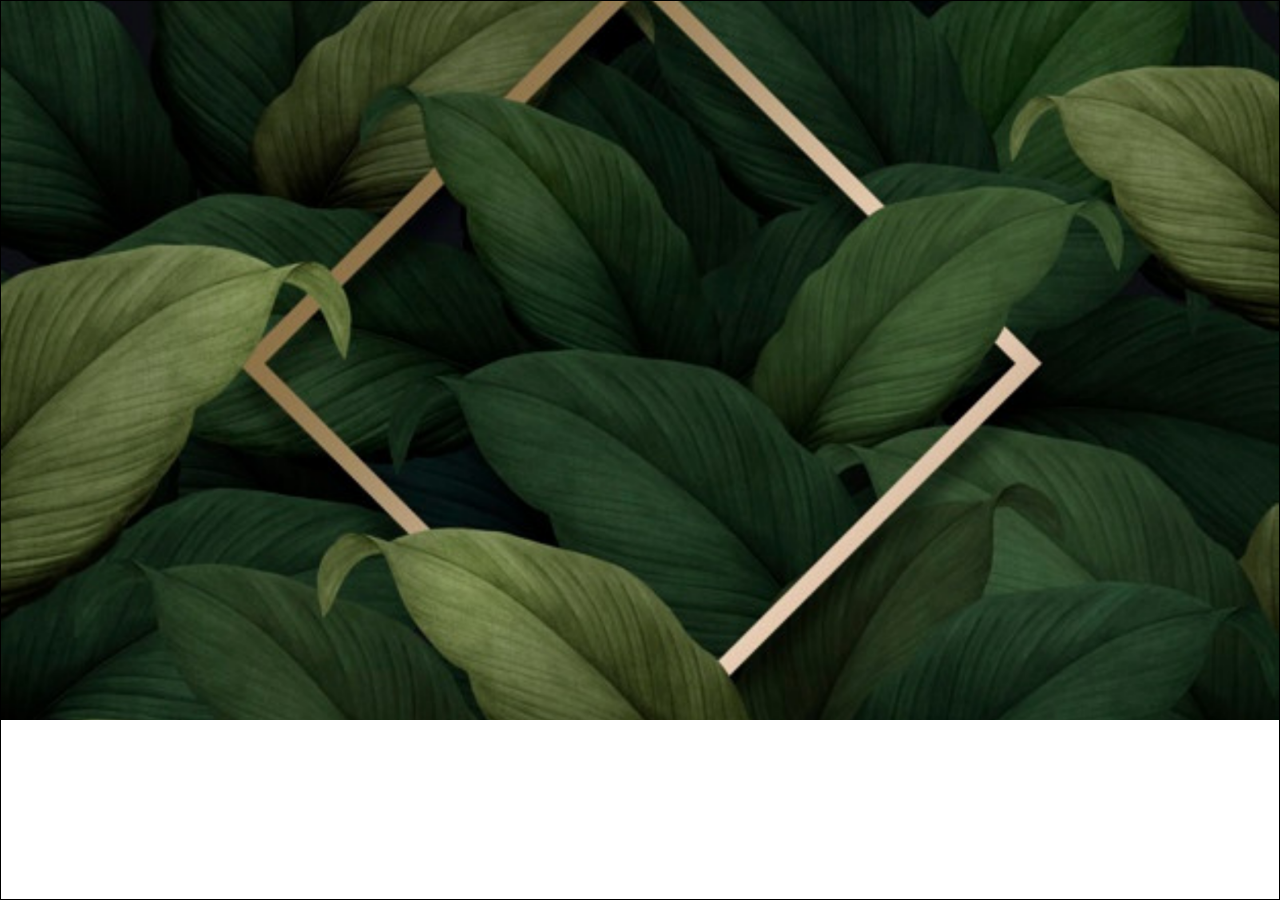
==== index.html @ 118e95d4 "commit" ====
<html lang="en">
<head>
    <meta charset="UTF-8">
    <meta http-equiv="X-UA-Compatible" content="IE=edge">
    <meta name="viewport" content="width=device-width, initial-scale=1.0">
    <title>Document</title>
    <style>
        *, *::before, *::after{
            box-sizing: border-box;
        }
        body{
            padding: 0;
            margin: 0;
        }
        img{
            max-width: 100%;
        }
        .main_section_img{
            width: 100%;
        }
        .main_section{
            width: 100%;
            border: 1px solid black;
            height: 100vh;
        }
    </style>
</head>
<body>
    <div class="main_section">
        <img src="img/tropical-foliage-background_53876-91352.jpg" alt="" class="main_section_img">

    </div>
</body>
</html>
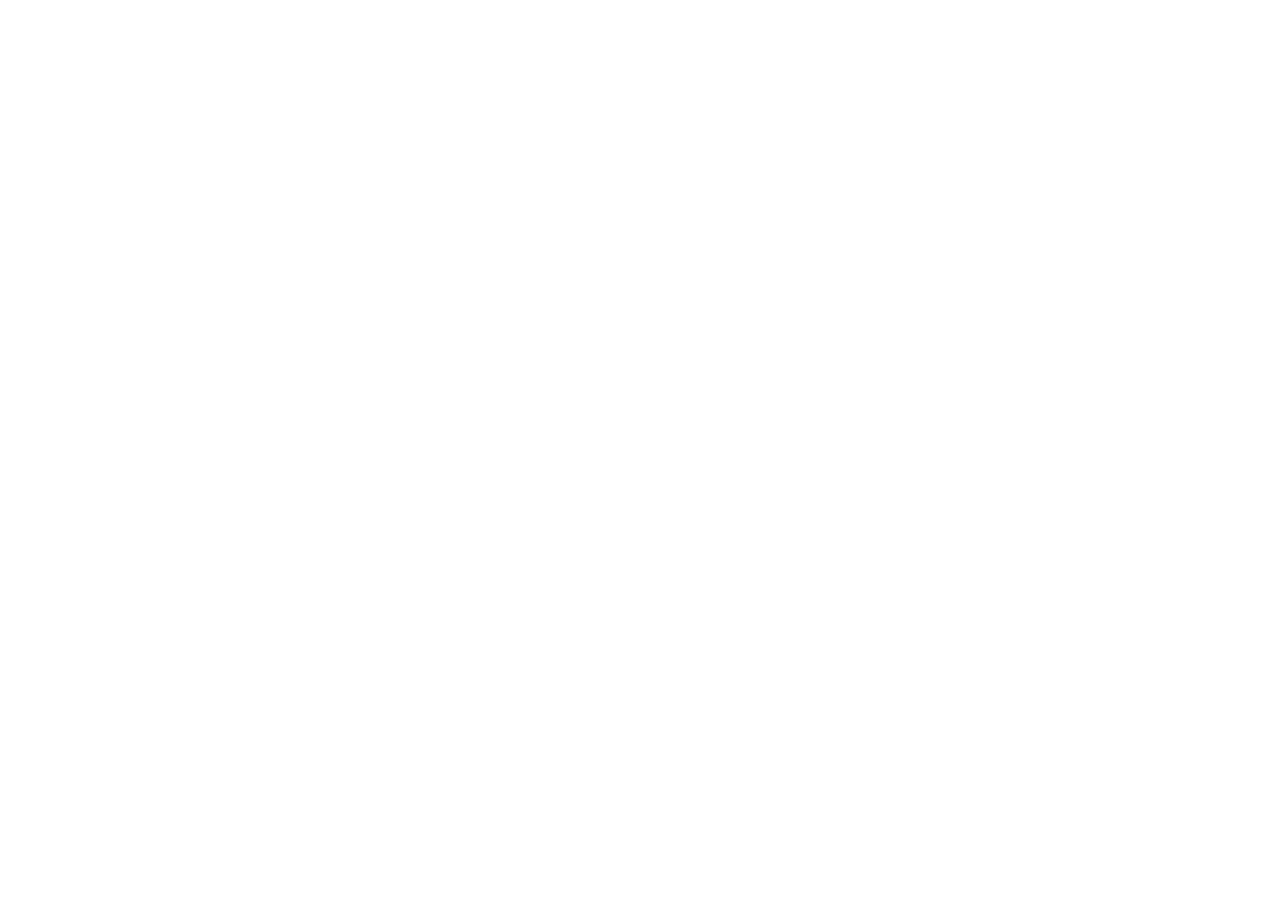
==== commit 280469cf: "completed the carbon footprint calculator" ====
--- a/index.html
+++ b/index.html
@@ -15,20 +15,29 @@
         img{
             max-width: 100%;
         }
-        .main_section_img{
-            width: 100%;
+        .main-section-img{
+            max-width: 100%;
+            position: relative;
         }
         .main_section{
+            
             width: 100%;
-            border: 1px solid black;
-            height: 100vh;
+            background-color: black;
+            /* border: 1px solid red; */
+            /* overflow:hidden; */
+        }
+        .main-title{
+            position: absolute;
+            margin-top: -20em;
+            color: rgb(24, 14, 14);
+            font-size: 8rem;
         }
     </style>
 </head>
 <body>
     <div class="main_section">
-        <img src="img/tropical-foliage-background_53876-91352.jpg" alt="" class="main_section_img">
-
+        <img src="img/91352.jpg" alt="" class="main-section-img">
+        <h1 class="main-title">Compete Carbon</h1>
     </div>
 </body>
 </html>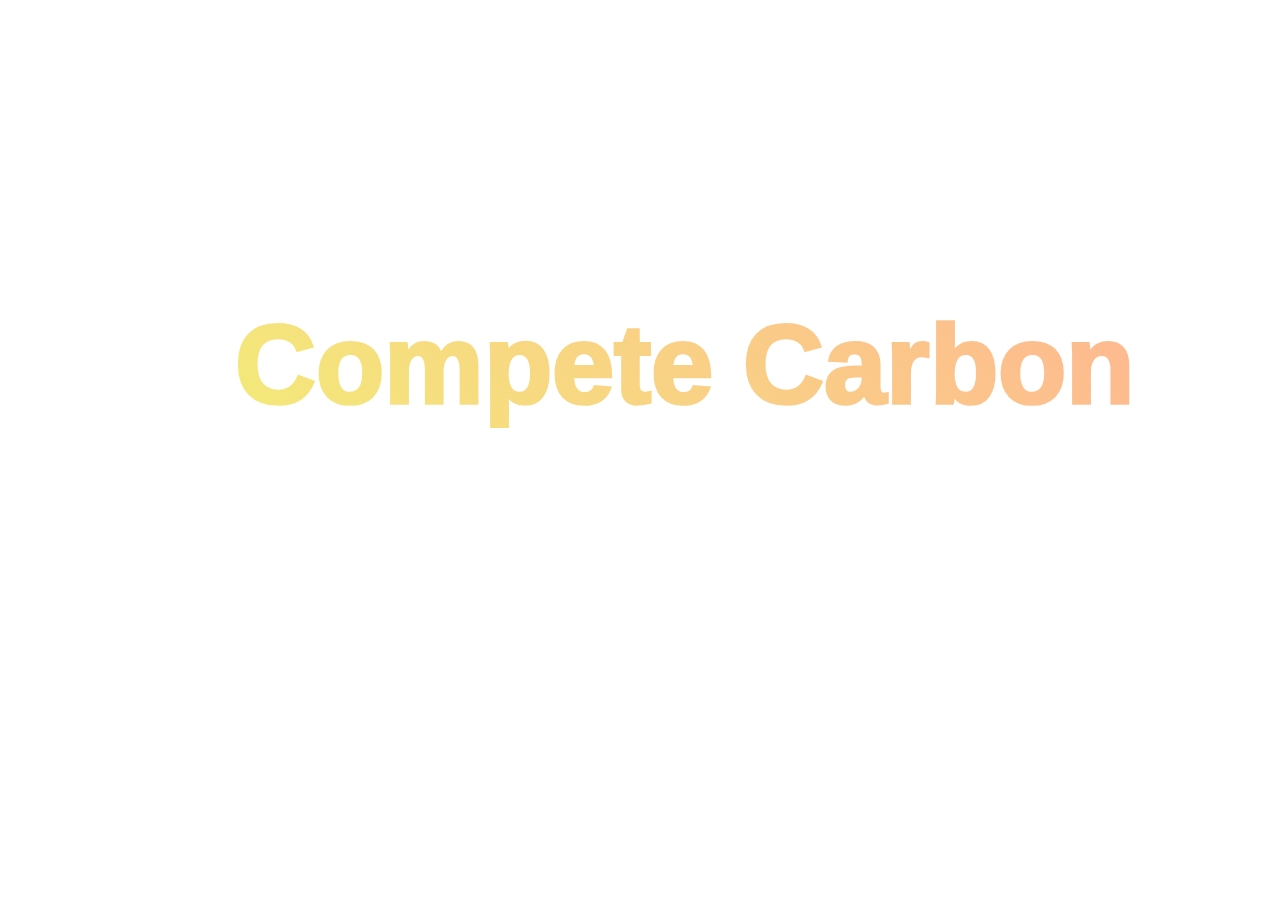
==== commit 19907264: "designed the preloader and modified the home page" ====
--- a/index.html
+++ b/index.html
@@ -3,6 +3,8 @@
     <meta charset="UTF-8">
     <meta http-equiv="X-UA-Compatible" content="IE=edge">
     <meta name="viewport" content="width=device-width, initial-scale=1.0">
+    <link rel="preconnect" href="https://fonts.gstatic.com">
+    <link href="https://fonts.googleapis.com/css2?family=Ramabhadra&display=swap" rel="stylesheet">
     <title>Document</title>
     <style>
         *, *::before, *::after{
@@ -18,6 +20,7 @@
         .main-section-img{
             max-width: 100%;
             position: relative;
+            margin-top: -5em;
         }
         .main_section{
             
@@ -28,16 +31,56 @@
         }
         .main-title{
             position: absolute;
-            margin-top: -20em;
-            color: rgb(24, 14, 14);
-            font-size: 8rem;
+            top: 1.6em;
+            left: 2.1em;
+            color: white;
+            font-size: 7rem;
+            font-family: 'Ramabhadra', sans-serif;
+            background-image: linear-gradient(45deg, #f3ec78, #ffb592);
+            -webkit-background-clip: text;
+            -webkit-text-fill-color: transparent; 
+            -moz-background-clip: text;
+            -moz-text-fill-color: transparent;
+            
+        }
+        .preparation_title{
+            transform: scale(2);
+        }
+        .compete{
+            transform: translateX(-200px);
+        }
+        .load_title
+        {
+            animation: title_load 1s ease-in;
+        }
+        @keyframes title_load{
+            0%{
+                transform: scale(2);
+            }
+            100%{
+                transform: scale(1);
+            }
         }
     </style>
 </head>
 <body>
     <div class="main_section">
         <img src="img/91352.jpg" alt="" class="main-section-img">
-        <h1 class="main-title">Compete Carbon</h1>
+        
+        <h1 class="main-title"><span class="compete">Compete</span> <span class="carbon">Carbon</span></h1>
+
+
+        <div class="mountains">
+            
+        </div>
     </div>
+    <script>
+        const main_title = document.querySelector(".main-title");
+        console.log(main_title);
+        main_title.addEventListener("load", () => {
+            main_title.classList.add("load_title")
+            main_title.classList.remove("preparation_title")
+        })
+    </script>
 </body>
 </html>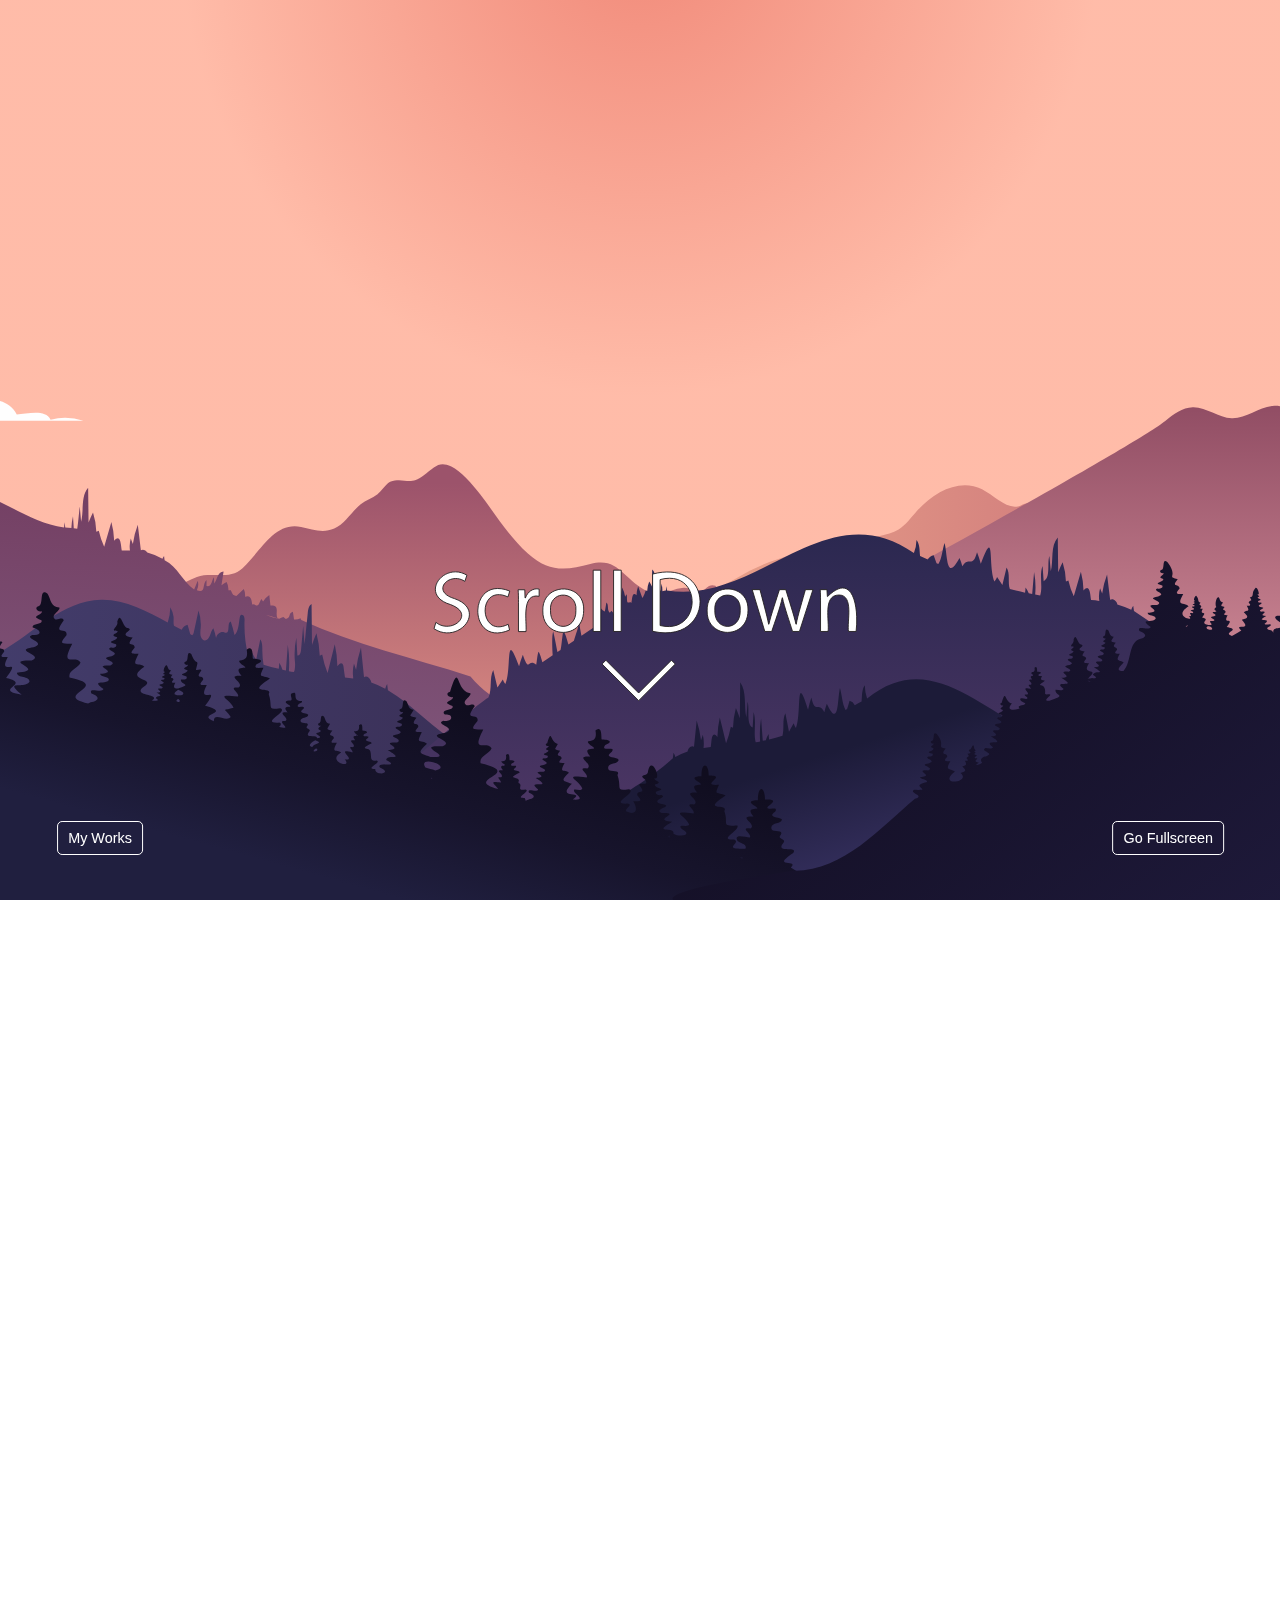
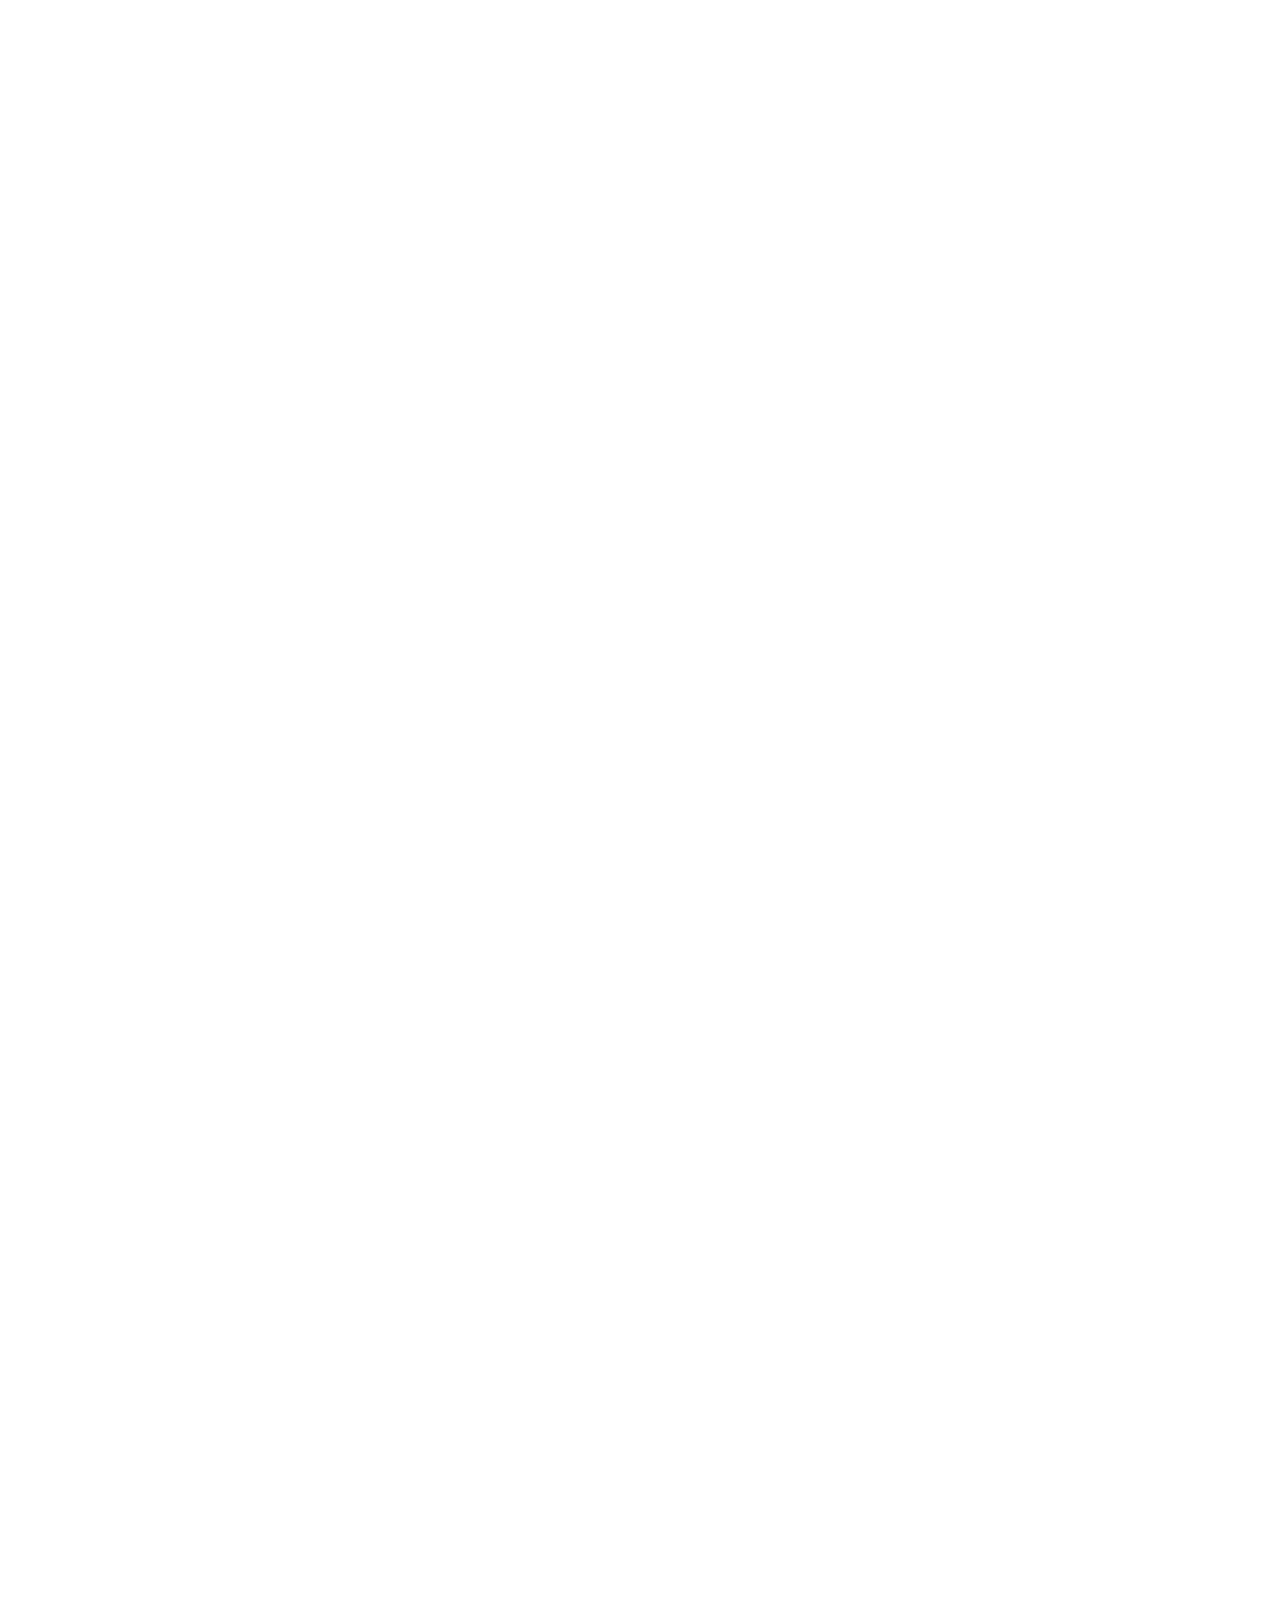
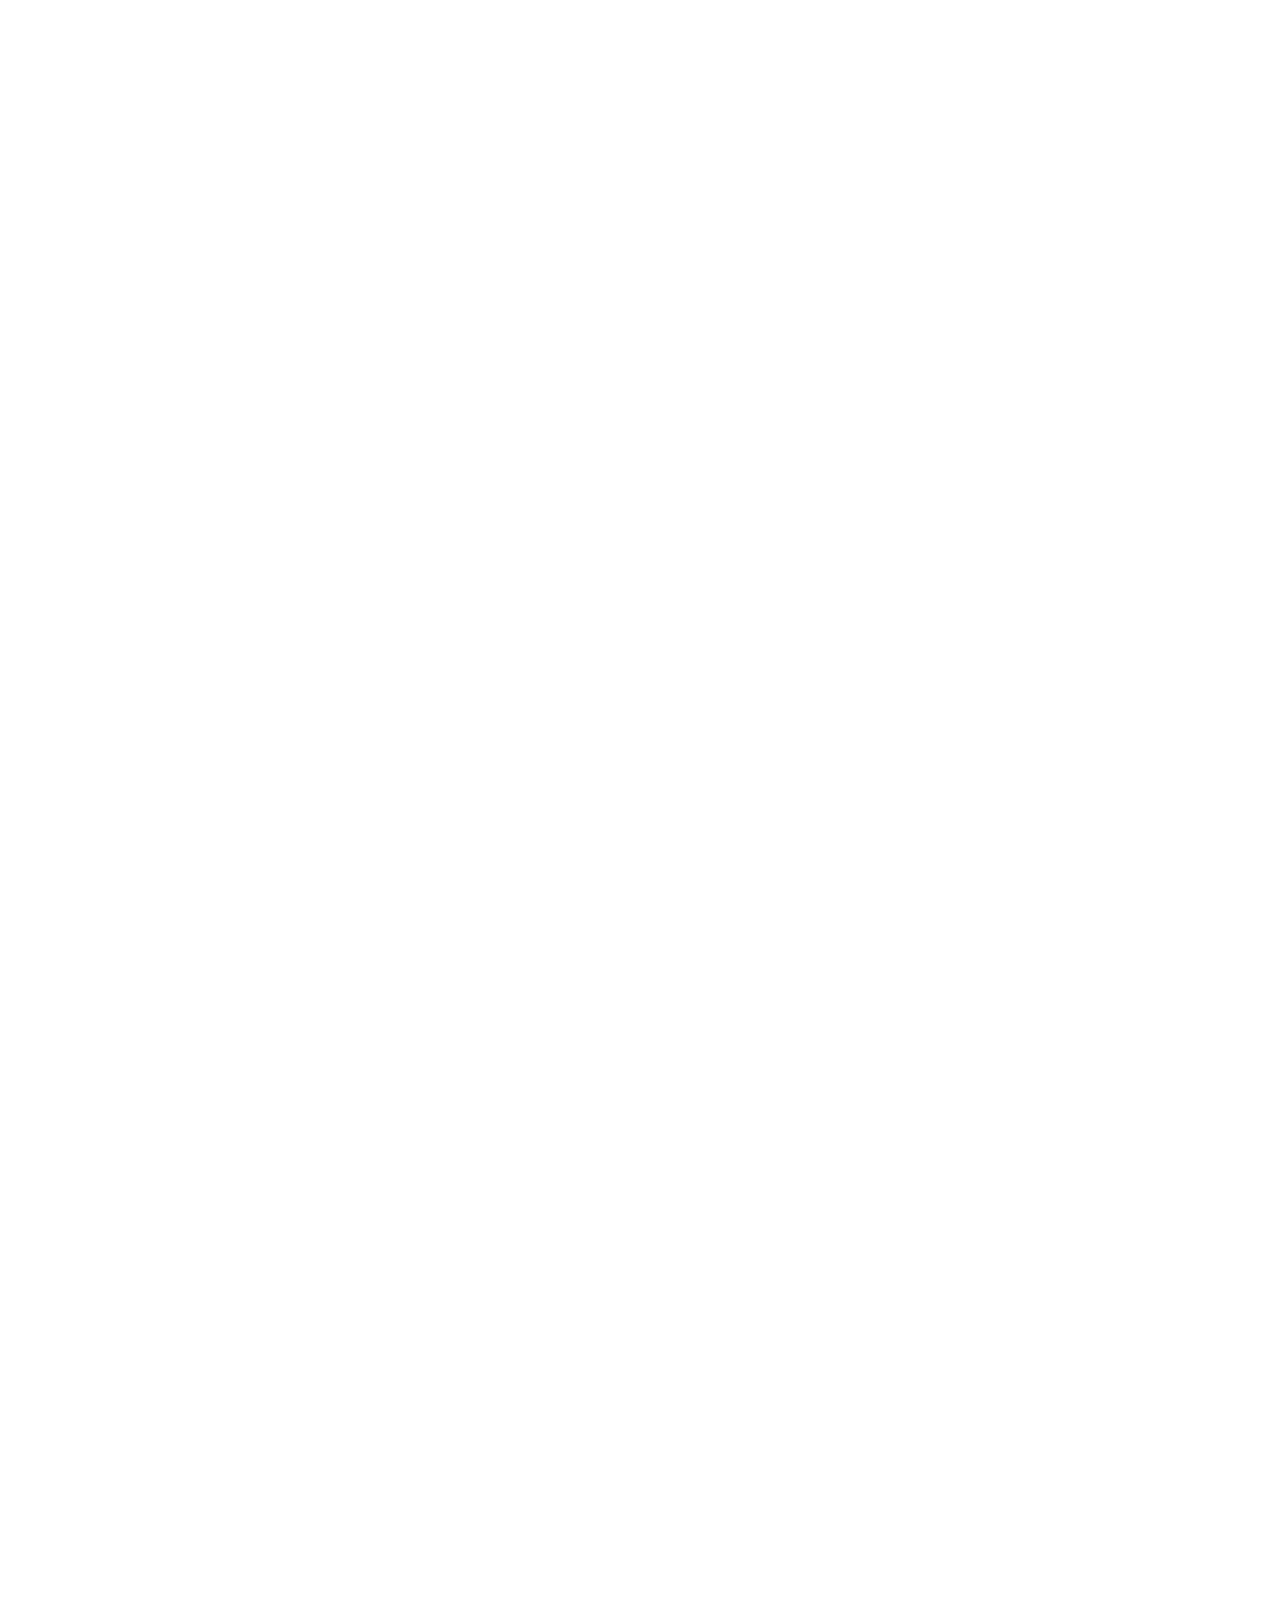
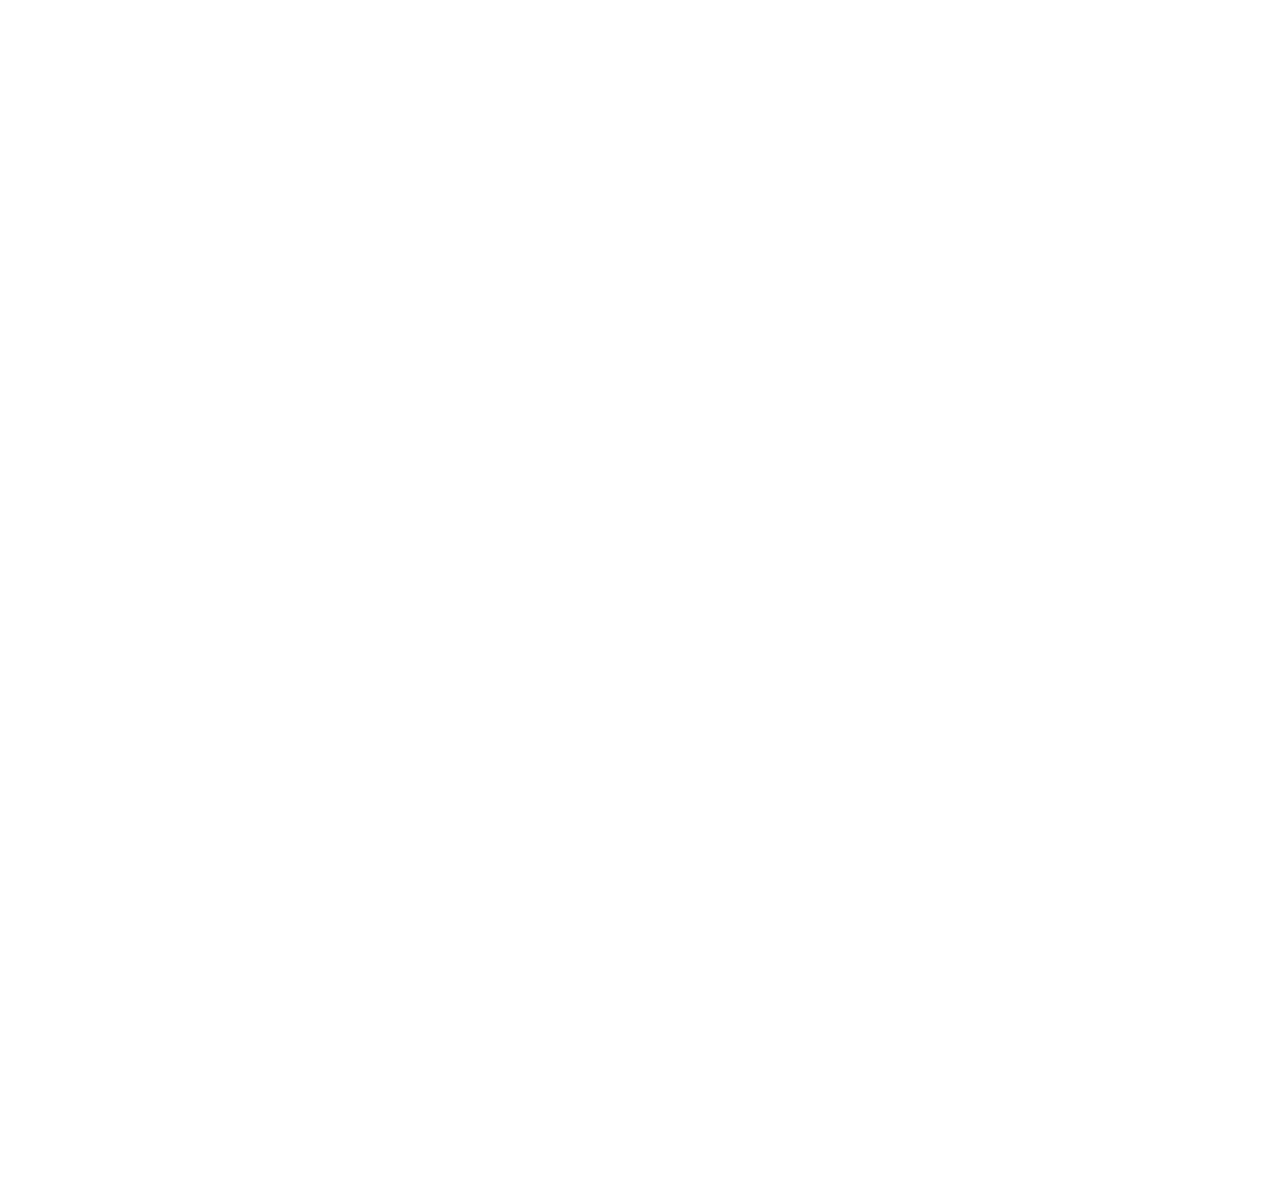
==== commit 5e2e2148: "leaderboard" ====
--- a/index.html
+++ b/index.html
@@ -7,80 +7,619 @@
     <link href="https://fonts.googleapis.com/css2?family=Ramabhadra&display=swap" rel="stylesheet">
     <title>Document</title>
     <style>
-        *, *::before, *::after{
-            box-sizing: border-box;
+        body,
+        html{
+            margin: 0;
+            padding: 0;
+            height: 100%;
         }
-        body{
-            padding: 0;
-            margin: 0;
+
+        svg {
+            display: block;
+            width: 100%;
+            height: 100vh;
+            position: fixed;
+            top: 0;
+            left: 0;
         }
-        img{
-            max-width: 100%;
+        
+        .scrollElement {
+            position: absolute;
+            height: 6000px;
+            width: 100px;
+            top: 0;
+            z-index: 0;
         }
-        .main-section-img{
-            max-width: 100%;
-            position: relative;
-            margin-top: -5em;
+
+        .btn {
+            position: fixed;
+            bottom: 5%;
+            right: 0px;
+            transform: translateX(-50%);
+            border: 1px solid #fff;
+            border-radius: 5px;
+            font-size: 0.9rem;
+            padding: 0.5rem 0.7em;
+            background-color: transparent;
+            color: #ffffff;
+            font-family: Verdana, Geneva, Tahoma, sans-serif;
+            -webkit-font-smoothing: antialiased;
+            cursor: pointer;
+            transition: all .3s;
+            z-index: 11;
         }
-        .main_section{
-            
-            width: 100%;
-            background-color: black;
-            /* border: 1px solid red; */
-            /* overflow:hidden; */
+
+        .btn_works {
+            left: 100px;
+            right: unset;
+            text-decoration: none;
         }
-        .main-title{
-            position: absolute;
-            top: 1.6em;
-            left: 2.1em;
-            color: white;
-            font-size: 7rem;
-            font-family: 'Ramabhadra', sans-serif;
-            background-image: linear-gradient(45deg, #f3ec78, #ffb592);
-            -webkit-background-clip: text;
-            -webkit-text-fill-color: transparent; 
-            -moz-background-clip: text;
-            -moz-text-fill-color: transparent;
-            
-        }
-        .preparation_title{
-            transform: scale(2);
-        }
-        .compete{
-            transform: translateX(-200px);
-        }
-        .load_title
-        {
-            animation: title_load 1s ease-in;
-        }
-        @keyframes title_load{
-            0%{
-                transform: scale(2);
-            }
-            100%{
-                transform: scale(1);
-            }
+
+        .btn:hover {
+            background: #ffffff;
+            color: #1B1734;
         }
     </style>
 </head>
 <body>
-    <div class="main_section">
-        <img src="img/91352.jpg" alt="" class="main-section-img">
+    <svg xmlns="http://www.w3.org/2000/svg" xmlns:xlink="http://www.w3.org/1999/xlink" viewBox="0 0 750 500" preserveAspectRatio="xMidYMax slice">
+        <defs>
+            <!-- Scene 1 Gradient -->
+            <linearGradient id="grad1" x1="-154.32" y1="263.27" x2="-154.32" y2="374.3"
+                gradientTransform="matrix(-1, 0, 0, 1.36, 231.36, -100.14)" gradientUnits="userSpaceOnUse">
+                <stop offset="0.07" stop-color="#9c536b" />
+                <stop offset="0.98" stop-color="#d98981" />
+            </linearGradient>
+            <radialGradient id="bg_grad" cx="375" cy="-35" r="318.69" gradientUnits="userSpaceOnUse">
+                <stop offset="0.1" stop-color="#F5C54E" id="sun" />
+                <stop offset="0.1" stop-color="#FFDBA6" />
+                <stop offset="0.0" stop-color="#F7BB93" />
+                <stop offset="0.0" stop-color="#F2995E" />
+                <stop offset="0.0" stop-color="#f07560" />
+                <stop offset="0.8" stop-color="#FFAB93" />
+            </radialGradient>
+            <linearGradient id="grad2" x1="242.5" y1="356.25" x2="750" y2="356.25" gradientUnits="userSpaceOnUse">
+                <stop offset="0" stop-color="#fbbd93" />
+                <stop offset="0.98" stop-color="#c46976" />
+            </linearGradient>
+            <linearGradient id="grad3" x1="467.26" y1="500" x2="467.26" y2="225.47" gradientUnits="userSpaceOnUse">
+                <stop offset="0.01" stop-color="#ffb8bd" />
+                <stop offset="1" stop-color="#914d64" />
+            </linearGradient>
+            <linearGradient id="grad4" x1="216.56" y1="227.64" x2="191.14" y2="600.82"
+                gradientUnits="userSpaceOnUse">
+                <stop offset="0" stop-color="#70375a" />
+                <stop offset="0.96" stop-color="#8a6e95" />
+            </linearGradient>
+            <linearGradient id="grad5" x1="1" y1="413.12" x2="340.58" y2="413.12" gradientUnits="userSpaceOnUse">
+                <stop offset="0" stop-color="#433d6c" />
+                <stop offset="1" stop-color="#392e54" />
+            </linearGradient>
+            <linearGradient id="grad6" x1="454.13" y1="295.96" x2="454.13" y2="498.93"
+                gradientUnits="userSpaceOnUse">
+                <stop offset="0" stop-color="#2b2850" />
+                <stop offset="0.99" stop-color="#563a6a" />
+            </linearGradient>
+            <linearGradient id="grad7" x1="434.38" y1="391.96" x2="474.27" y2="516.33"
+                gradientUnits="userSpaceOnUse">
+                <stop offset="0.3" stop-color="#1c1b38" />
+                <stop offset="0.38" stop-color="#201e3e" />
+                <stop offset="0.9" stop-color="#383263" />
+            </linearGradient>
+            <linearGradient id="grad8" x1="259.18" y1="335.54" x2="213.65" y2="500.39"
+                gradientUnits="userSpaceOnUse">
+                <stop offset="0" stop-color="#0e0a1a" />
+                <stop offset="0.3" stop-color="#100d1f" />
+                <stop offset="0.64" stop-color="#17142c" />
+                <stop offset="0.95" stop-color="#201f3f" />
+            </linearGradient>
+            <linearGradient id="grad9" x1="508.16" y1="321.39" x2="726.97" y2="623.69"
+                gradientUnits="userSpaceOnUse">
+                <stop offset="0.01" stop-color="#120e22" />
+                <stop offset="1" stop-color="#221d42" />
+            </linearGradient>
+    
+            <!-- Scene2 Gradient -->
+            <linearGradient id="lg4" x1="641.98" y1="274.9" x2="638.02" y2="334.36" gradientUnits="userSpaceOnUse">
+                <stop offset="0" stop-color="#2c2c50" />
+                <stop offset="1" stop-color="#434375" />
+            </linearGradient>
+            <linearGradient id="lg5" x1="172.37" y1="286.02" x2="171.33" y2="343.08" xlink:href="#lg4" />
+            <linearGradient id="lg6" x1="505.71" y1="261.55" x2="504.61" y2="322.08" xlink:href="#lg4" />
+            <linearGradient id="lg7" x1="301.32" y1="260.99" x2="295.66" y2="345.9" xlink:href="#lg4" />
+            <linearGradient id="lg8" x1="375.59" y1="381.01" x2="373.3" y2="507.08" xlink:href="#lg4" />
+    
+            <!-- Scene3 Gradient -->
+            <radialGradient id="bg2-grad" cx="365.22" cy="500" r="631.74"
+                gradientTransform="translate(750 552.6) rotate(180) scale(1 1.11)" gradientUnits="userSpaceOnUse">
+                <stop offset="0" stop-color="hsla(349, 94%, 75%, 1)" />
+                <stop offset="0.12" stop-color="hsla(342, 49%, 62%, 1)" />
+                <stop offset="0.18" stop-color="hsla(328, 37%, 56%, 1)" />
+                <stop offset="0.33" stop-color="hsla(281, 33%, 48%, 1)" />
+                <stop offset="0.41" stop-color="hsla(268, 38%, 48%, 1)" />
+                <stop offset="0.45" stop-color="hsla(266, 38%, 43%, 1)" />
+                <stop offset="0.55" stop-color="hsla(261, 37%, 32%, 1)" />
+                <stop offset="0.64" stop-color="hsla(253, 36%, 24%, 1)" />
+                <stop offset="0.72" stop-color="hsla(244, 33%, 19%, 1)" />
+                <stop offset="0.78" stop-color="hsla(240, 33%, 17%, 1)" />
+            </radialGradient>
+            <radialGradient id="fstar-grad" cx="1362.39" cy="-53.7" r="39.39"
+                        gradientTransform="matrix(0.89, -0.45, -0.45, -0.89, -473.7, 640.57)"
+                        gradientUnits="userSpaceOnUse">
+                        <stop offset="0" stop-color="#fff" />
+                        <stop offset="0.06" stop-color="#fff" stop-opacity="0.8" />
+                        <stop offset="0.12" stop-color="#fff" stop-opacity="0.62" />
+                        <stop offset="0.19" stop-color="#fff" stop-opacity="0.45" />
+                        <stop offset="0.26" stop-color="#fff" stop-opacity="0.31" />
+                        <stop offset="0.33" stop-color="#fff" stop-opacity="0.2" />
+                        <stop offset="0.41" stop-color="#fff" stop-opacity="0.11" />
+                        <stop offset="0.49" stop-color="#fff" stop-opacity="0.05" />
+                        <stop offset="0.59" stop-color="#fff" stop-opacity="0.01" />
+                        <stop offset="0.72" stop-color="#fff" stop-opacity="0" />
+            </radialGradient>
+            <linearGradient id="linear-gradient" x1="472" y1="461.56" x2="872.58" y2="461.56"
+                gradientUnits="userSpaceOnUse">
+                <stop offset="0" stop-color="#fd75a8" />
+                <stop offset="1" stop-color="#5a2d81" />
+            </linearGradient>
+            <linearGradient id="linear-gradient-2" x1="214.61" y1="508.49" x2="166.09" y2="361.12"
+                xlink:href="#linear-gradient" />
+            <linearGradient id="linear-gradient-3" x1="57.65" y1="508.01" x2="448.08" y2="508.01"
+                xlink:href="#linear-gradient" />
+            <linearGradient id="linear-gradient-4" x1="193.48" y1="508.3" x2="761.05" y2="508.3"
+                xlink:href="#linear-gradient" />
+        </defs>
+    
+        <rect id="bg" width="750" height="500" opacity="0.8" fill="url(#bg_grad)" />
+    
+        <g id="clouds" fill="#fefefe">
+            <path id="cloud4" transform='translate(600 0)'
+                d="M402.34,341.68c9.9-10.24,23.76-7.43,36.05-5.48C448,332,458.88,329,468.9,334c-.95-7.91,8.65-14.92,15.9-11.61-3.34-11.77,13-13.9,20.53-8.34A13.53,13.53,0,0,1,522,310.16c2.64-18.11,27.85-24.13,38.38-9.17,3.54-5.51,12.12-6.88,17.2-2.74,6.59-43.22,70.78-27.93,65.83,12.62,14.7-4.43,32,6.72,34.08,21.93,5.76-2.23,29.28,1,21.76,9.26" />
+    
+            <path id="cloud3" transform='translate(600 0)'
+                d="M382.94,363.16c-7-10.5-18.72-9.06-28.19-4.53-12.19-6.71-26.73-11.74-39.62-3.13,1-15.45-18-25.51-28-12.41-14.59-29.67-56.68-34.41-72-3.09-1.41,4-4.73,6.07-8.1,2.88-23.13-25.66-57.12-30.25-67.73,8.21-13.05-1.88-33.42-9.15-37.47,10.07a38.08,38.08,0,0,0-36.36,2.11" />
+    
+            <path id="cloud2" transform='translate(-600 0)'
+                d="M506.86,233.56c9.62-3.21,23.27-4,33.88-2.17,0-5.7,10.4-6.68,14-3.58,10.32-12.45,29.93-5.12,40.08,0,10.06-6.52,27.67-9.72,33.93,2.42,5.53-.13,15.88-3.23,18.8,2.94a31.53,31.53,0,0,1,18.21.64" />
+    
+            <path id="cloud1" transform='translate(-600 0)'
+                d="M402.18,271.3c-7.57-7.46-18.46-7.52-28.05-5.3-6.75-8.79-20.54-13.18-27.24-1.45-10.4-11.06-30.66-24.2-37.74-2.24a13.1,13.1,0,0,0-17.76,1.47c-11.23-25.69-58.46-41.29-64.24-4.06-9-8.26-20.15-2.62-27.47,4.4-11-2.87-22.18-7.58-31.72,2.7-8.44-.75-18.1-2.8-24.71,4.57" />
+        </g>
+    
+    
+        <!-- SCENE 2 -->
+        <g id="scene2">
+    
+    
+        <g id="bats" style="opacity: 0;">
+                 <path
+                            d="M486.65,187a9.22,9.22,0,0,1-4.29,6.38l-.06-.06c-.05-1.13-.06-2.62-.94-3.52a3.34,3.34,0,0,1,.15,1.63,1.9,1.9,0,0,0-1.66-.09,3.31,3.31,0,0,1,.33-1.61c-1,.81-1.05,2.22-1.37,3.38-3.9-5.13-5.67-10.29-13.64-9.74,5.67,3.29,5.9,10.62,12.85,11.87.09,6.46,4.06,6.69,4.88.28l-.2.1.18-.35c0,.08,0,.16,0,.25,7-.48,8.08-7.73,14.09-10.38A22.64,22.64,0,0,0,486.65,187Z"
+                            fill="#112129" />
+                  <path
+                            d="M390.93,226.87c2.22,2.08,2,4.89.48,7.24,1.83-1.75,8.12,2.24,7,4.89,2.51-4.08,4.36.31,5.85,2.31,1.26-2.7,3.68-6,5.7-2.13-.93-2.73,5.66-6.2,7.34-4.32-3.67-5.08,3.49-10.18,7.21-7.31-.39-.7-4.61-4.33-12.39-3.17,3.63,5.77-3.22,9.07-5.56,9.51a2.88,2.88,0,0,0-.64-2.28c-.36.36-.32,1.06-.52,1.48a7.6,7.6,0,0,0-2.13-.14c0-.42-.15-1.09-.5-1.32a4,4,0,0,0-.68,2.32c-2.39-.72-8.67-4.51-4.66-9.87-7.67-1.78-12.17,1.51-12.61,2.17C385.25,225.74,389.24,225.21,390.93,226.87Z"
+                            fill="#112129" />
+                   <path
+                            d="M430.89,152.88c-4.51,1.05,1.45-4.11-8.29-4.45-.47-4.18-5.81-4.39-8.89-5.1,2.82-2.94,8.14-3.47,12.12-3.3,2.3.49,6.16.37,7.5,2.31-1,3,4.29,12,5.26,5.94,2.05,3.21,5,.12,4.19,2-.45.53-1,2.54.08,2.34,4.46-.88,5.75-6.35,8.69-8.63,4.73-.13,12,1,13.29,6.25-5.84-2.77-7.67-2.4-10.21,2.8-2.93-.77-5.74.92-7.26,3.33-3.3-2.2-7.59.35-11,2.2.05-1.76-.79-4.15-2.71-4.6C433.18,152.94,431.88,152.9,430.89,152.88Z"
+                            fill="#112129" fill-rule="evenodd" />
+                        <path
+                            d="M538.33,214.5s-2.52,6.57,2.07,7.47c-1.53.45-4.23,3.88-2.25,6.85-2.2-1.83-10.48,6.4-8.65,8.74-1.4-2.25-4.54-1.85-4.77,1-1.07-3.42-2.36-1.61-2.34.63-1.16-3.75-4.22-1.39-4.6.9-.4-5.23-9.49-5.18-11.89-3.51,1.45-2.79-2-6.28-4.59-5.95,0,0,1.62-5.85-3.43-7.48,6.16-3.41,16.13,10,22.07,8.92a8.47,8.47,0,0,1-.9-4.23l1.53,1.71,1.27-.09,1-2.7C525.28,238.88,530.76,216.88,538.33,214.5Z"
+                            fill="#112129" />
+                        <path
+                            d="M458.17,279.73c3.54.59,5.51,4.7,2.22,7.27,2.87-.72,4,4.71,2.47,5.94,4.88-1.34,9.07,5.6,8.25,9.17,3-1.07,4.18,4.15,3.52,5.52.89-1.82,3.82-5.49,5.73-1.71,2.43-5,7.84-6,12.35-3.64-1.94-4.42,4-5.2,6.22-3.91-1.29-3.74,1.35-5.73,4.78-4.66-7.88-8.5-15.53-.91-22.4,2.76a30.2,30.2,0,0,0,1-3.23l-4.33,3-1.56-5-.89,2.8C471.29,286,471.52,277,458.17,279.73Z"
+                            fill="#112129" />
+                    </g>
+    
+            <g id="hills2">
+                <path id="h2-6"
+                    d="M524.28,418.82c6.36,0,80.19-14.81,103.12-36.53S655.28,345.8,679,359.64s33.69,18.54,46.63,18.82a158.62,158.62,0,0,1,23.88,2.4V447L632,458.92Z"
+                    fill="url(#lg4)" />
+                <path id="h2-5"
+                    d="M294.06,498.2l49.09-66.93s-64-6.48-93.59-31.29-63.47-49.78-87.15-41.46-81.7,4.44-98.73,15S.1,387.08.1,387.08l.37,60.18L209.75,498.2Z"
+                    fill="url(#lg5)" />
+                <path id="h2-4"
+                    d="M264.94,449.2s61-16.39,94.07-37.28,61.37-37.2,73.53-36.12,69.9-40,80.18-42.62,13.55-.37,29,1.85,22-5.27,34.52,6.39,43.29,34.86,75.51,48.52c25.88,11,91.48,28.88,91.48,28.88l-31.58,67.73-326.93,9.27Z"
+                    fill="url(#lg6)" />
+                <path id="h2-3"
+                    d="M.47,469.58V420s113.73-2.74,171.72-26.68,101.69-72.29,134.53-52,31.37-18.48,61.9,13.28S446.68,393.48,478,406.86s113.08,26.06,113.08,26.06l-59.28,53.4L272.55,485Z"
+                    fill="url(#lg7)" />
+                <path id="h2-2"
+                    d="M749.55,500V398.27l-38.48-6.67s-29.86,12.13-63,11.53-39.61-7.26-70.33-13.41-72.58,21.4-105.61,21.4-75.5-17.78-110.64-17.78c-24.85,0-90.08,20.12-110.82,18.48s-51.11-20.42-82-6.26S.47,409.26.47,409.26V500Z"
+                    fill="url(#lg8)" />
+                <path id="h2-1" style="opacity: 0;"
+                    d="M746.51,371.43c-.18-1,1.74,1.28,2.2.27s2,1.37,2.14.37c.81-3.64.32-8.56-3.75-10.12-2.88-2.18,1.15-.54,2.06-.18,1.1,1.1-.4-4.74,1.86-1.95,2.17-10.09-3.87-8.35-11-11.08-6.32-4.83-1.32-3.94,1.19-.09,1.46,1.73,1.64-.55.82-1.91s1.92-.46,3.1,1.09c2,1.29,2.67-3.2,5.88,1.26-.68-1.81,1.09-6-.76-7,1.21-2.4.59-2.67-3.16-1.1-7.28.94-11.31-9.61-1.41-3-3.86-9,7.46,5.89,5.33-7.74-2.64,1.73-1.42.9-.67-1.37-1.62-.72-15,7.23-12.15-1.46.64-1.28,1,0,2,.73,1.69-5.55,4.78,5.68,3.45-2.56,12-4-1.25-3,7.36-5.61-1.11-2.6-3.43-2.45-.21-5.78-2.64.43-9.82,5.81-12.61,7.75.24-1.15.51-4,3-4.1.6-7.23.24-7-3.46-.64-.74-4.79,3.91-8.88,8.68-7.83-5.28-1.79-2.56-2.09-1-7-6.52,6.54-3.66-4.45-6.7,7,.48-3.06-1.28-4,1.22-7.47,4.44-10.76-3.3,8.72-3.29-7.83-1,.43-.73,6.12-.79,7.07-3-.8-1.7-.34-.69,1.7-1.43,1.17-.74,1.27.8,2.49.74,4.27-2,1.08-3.36-.88-4.35-6.05-.4,2.13-2.72.12-1.24-1.36-4-3.95-3.43-2.14,4.91,4.75.6,3.52,1.19,5.61,1.41.16,4.51-1.36,3.39-.25-5.76,6.22,2.05.63,2.89,1-1,.93-3.28,5.39-.37,3.54.29-1.15,1.37-2.35,1.57-1.48-.46,2,1.69,9.06-1,9.72-2.54,0-4.86-7.06-5.24-6.39-.38,1.49-.5,1.86-1.08.5-3.67-7.21-1.74-.94-3.68-1.65-4-4.19-2-.84-1.32,1.24-4.84,2.49,3.28,2.51,2.44,4.45-.7,1.28-2.07,1.25-.58,1.92,4.58-.37,2,1.39,4.34,2.28,2.88-1,5.26,2.39,2.44,1.69-5-.1-20.52-11-10,.87,7,.12,1,2.11,3.88,3.21,15-1,2.77,4.82-3.33.35,3-1.17-3.57-1.56-7.58-3.23s-.38-1.28,1-3.45-2.05-.77-8.71-.51-5.38-.89-9-2.3,0,0,.51-2.56-1.66.13-3.84.13c-4.52-3.06-1.16-3.32,3.2-3.57,3.67-1.95,5.09,10.6,5.38-.39.77-2.3,1.16,1.92,1.54,4.35,3.76,3-1.2-6.05,12.94-2.81,4.1-1.28-.26-2.31-4-2.69s-1.16-1.28-3.85-3.83c-3.6-1.38-12.91-3.64-4-1.92,4.58-.21-1.85-6.68,7.95-7.92,5.38-3.37-13.42-1.72-14.35-1.15-2.29.56-6.18-3.69-9.28-5.31,12.7,1.23,2.82-11.86,12.22-5.3,5.73-.12-5.55-6.49,8.08-9.45,2.43-2.94-5.26-.26-8.33.26s-.26-1.28-.77-3.58-6.66,3.32-11.66,3.58c-7.8.37-12.63-12.92-4.1-6.27,2.44.64,1.28-.89,3.59-2,3-1.51,3.21,5.49,5.51-.64,2.22-3.05,12.37,2.1,12.68-5.62.56-3.26-3.79,2.9-6.66-2.43-2.36-.88-6.61,4.89-7.3.51-1.42-2.62-4.59,5.33-5.77,1.15-.51-1.53-1.92-.51-3.84.51s-6.52-3.82-3-5c.9-1.15,1.8.64,3.72.89s-.39-.89-.77-2c2.12-1.35,3,.56,5.38,2.94,8.31,2.12-4.64-9.3,4.35-4,4.35,3.21,6-.42.26-2.81-2.82-1.92.38-.77,4-.64s.9-.9,4.1-2.17,3.2-.13,3.33-2c-.26-3.55-8.61,1.51-10.25-.64-2.23-1.5-8.21,6.86-4-1.79.64-2.68-4.48,1.92-7.3,4.09s-1.15-1.15-3.07-2.17-2.31-.89-2.57-2.68c.68-5.19,16.82-.84,8.33-7.54-1.54-2,2.18.64,4.36.13,1.76-4.07-7.91.1,2.94-8,1.54-5.58-8.57,8.13-5.89-.64,1.43-3.27-10.84,9.6-6.28.13-1.56-3-.72-3.44,1.54-6.14-.33-3.42,1.84-3.19,2.43-7.15.9-2-2.17,1.15-3.45,1.66s.25-2.17-1.29-1.28c-8.07,7.69-3.42-7.39-1-10.35-.13-1.4-4.67,4.62-4.67,4.62,2.71-16.44-2.82-12.66-2.37-1.3-5.21-3.92,0,.7-1.54,2.43-1.16,1.15-1.28,1.53-.39,2.68,3.76,9.29-1.34-1-2.3-.64-.9,1.54-.39,2.31-1.93,1.28s-6.14-4.6-5.76-2.42,4.74,4.72,3.2,5.11c-7.75,1.68.41.75-.51,2.81-6.8,6.31,7-2,5.25,1.79-.64,2.42-.89,2.3.39,3.19,2,0,3.62,6.06.89,5-3.91-1.77.54,4.68-.38,4.86-5.08-.23-3.77-10.37-8.44-7.67a17.55,17.55,0,0,0-3-1.15c-5-1.66,1,1.66-1.41,2.94s-1.28,2.56-1.28,2.56c11,.75-1.35,7.24,8.45,4.85-2.31,5.75,7-.71,5.77,2.83-.51,2.16-.77,2.54-.26,3.82,4.57,6.78-6.42-2.12-6.15.38.33,4.58-5,2.33-7,4.73-2,2.68-.39,3.7-4,4.09s-11.53.51-7.95,1.66c6.79-.42,7.22,1,9.48,4.34,1.53-8.78,4.34,3.66,6.66-.64,1.67-1.91,2.44-4.6,3.85-3.19,5.06,1.8,5.87,1.91,2.43,5.49,0,0-3.59-1.79-4.61.39-2.32,5.72-6-1.9-9.1,1.15-.14,7.69-9.9-.58-13.45,2.3a2,2,0,0,1-1.86,1.66c-11.3,1.06,4.16,4.2,4.68,3.45-.21,9.86,5.69-1.41,6.28,2.17-4.69,5.84,5-1.95,5.12.89.64,2,0,3.71,2.31,2.43s6.66-5.62,6.79-2.68c.15,10-13.55,3.34-19.73,8.94-1.68,1-14.07-3.87-11.79-1.15,15.19,1.27.05,9.69,6.34,8.82,12.38-9.88,1.29,6.2,6.6,4,10.7-13.37,3.6,2.41,8.71-.38a21.44,21.44,0,0,1,5.38-4.22c4.24-3.57,6.29,2.58-.38,5.18-6.85.83-10.49,0-14,4.41-8.91-3.26-4.54-1-10.38,1.78-10.63-1.78-5.86,8.17.26,7,12.35-5,2.74,2.09,6.78,3.45,3-1.11,12.28-12.68,7.69-4.73-.89,2.43,2.31.64,1.67,2.43s-3.2,4.21-.13,4c14.75-10.35,12,2.11-.77,4.34-18-4.52-.64.26-15,1.92-12.49,1.49-10.3.29-2.81,5.24-1,2.3-4.1,4.47-1.29,4.34s12.17-4.47,10.51-2.68-5.78,4.9-2.89,3.54c13.76-8.22-5.12,6.11,1.61,4.76,3.71-.76,9.6-6.51,8.84-4s-1.93,4.09.12,2.43c10.51-5.31-2.75,7.93-17.55,5.62-.25,1.92-2.94-1.4-3.2.77-3.67,8.11,13.8,2.67,2.95,8.18-2.44,1.53-11.53-.77-10,.76s2.81,4.25.89,3.92-8.84-.21-3.46,1.45,8.72-1.4,10.51.64-.9,3.07,4,1.79,3.07,1.15-.64,3.45-11.4-.51-11.4,1.53c2.8,5.41-11.91-.08-9.23,2.68,13.63,5.15,5.29,3.48,10,8.18,3.7-3.51,6.77-2,9.62-2.42,12.12-5.68-4.93,5.69-9.48,6.38-11.06-.06-7.31-3.3-10.38,2.94-2.69.77-10.38.51-8.07,2.56,23.95,5.71-5.06,10.66,22.29,4.47-4,5.67,2.68,3.1,4.48,5.11,1,.89-.38,1.22,4.74-.86,8.23-5.29,7,5.71.13,5.46-7.69-1.82-8.17,4.2-14.6.25,0,0,3.45,3.46-.13,3.33s-2.95-1.92-5.13.51-10.76,2.68-8.19,3.32,8.32-1.66,5.89,1.41c-10.92,12.28,7.16-.53,5.38,2.68-11,13.43,6.5-3.12,5.12.77-1.4,9.85,5.22-.89,7,2.68-2.68,5.93,4.6-2.48,6.15.51,11.35-3.6-.37,6.6-7.18,7-8.76-.16-11.08,3.09-17.9.66,2.51-1.82-7.27.12-8.33-2.36-1.27-1.72,6.91.36,4.32-3.91-2.53-1.74-12,1.16-15.24-4.31-2.77-3.36,5.15,3.59,2.1-1.3-.49-1.63,3.27,2,5.63,2.52,4.3.91-7.75-8.32,1-3,1.84.87-.78-1.11-1.84-2.25s4.89,1.63,6.69,1.71c1.87-2.07-4.21-2.56,3.1-5-.13-2.39-10.71.53-9.55-3.18-1.73-.24-11.36,1.59-12.89-3.59.79-2.63,2.84-.17,6.69,1.64,2,.16.33-1.39-.08-2.53s1.63,0,1.06-1.54c-2.89-5.12,3,2.33,4.9,3,1.87.24.57-1.14-.17-2.61.11-2.25,8.1,3.45,8.65-2.6,1.23-2.2-1.63-.73-4-1.47-3.23-1.81-2.29-3-6.61-1.13-1.21-3.51-12.17-1.06-11.58-6.35,3-3,6.93,8.24,7.5.24.65-3.21,7,9.82,4.25-.81.24-2.36.73,0,3.88,1.22,3.73.49-5.31-5,4-5.62,1.48-1.81-6.45,1.5-7.5.73-2.6-3.1-12.48.58-12.57-5.69.08-1.88,2.85.89,4.32,1.7s1.06-.24,1.47-1.54c0-1.82,6.26,3.15,3.27-.57-.49-1.14,1.55.16,2.77,1.14s1.22-2.53,1.22-2.53,3.84,0,5.39-1c1.06-2-3.38-.17-3.59-2.28-2.66-1.31-4.46,1.33-7.67.4-1.63-1.82-1.48-3.37-5.06-1.13-2-2.75-4.95-.91-6-3.75,4.67-4.68,4.9,4,7.92-.49,2.48-1.44,1.21,4.38,2.94-.57,2.42-1.28,9.57-.76-.25-1.79-2.28-.24-1.22-.89-2.53-2.6-1.29-1.54-4.71-.13-4.49-3-3.26-.94-4.67,5.3-4.08-2.68-.77-2.26,5.15,1.83,3.68-1.8,5.9,1.56-1.24-2.76,5.38-3.09,0,0,.74-.82-.81-1.63s2.28-2.93-.9-1.87a13.13,13.13,0,0,0-1.88.72c-2.65-1.81-2.5,4.94-5.39,4.89-.58-.13,2.25-4.21-.24-3.09-1.74.7-.71-3.2.57-3.17,1.13-2.22-.69-3.6,4.08-1.71,1.88.4.08-.65-.49-1.47-.58-1.31,4.61-.72-.32-1.79-1-.24,1.79-1.87,2-3.25-.19-2.2-4.55,4-4.9.73-.68-.25-3.86,6.49-1.47.4.57-.73.49-1-.24-1.7-1-1.11,2.33-4-1-1.55.29-7.14-3.24-9.77-1.52.83-7.68-10.56,4.83,10.75-3.62,3.65-1-.57,0,1.14-.82.81s-2.78-2.36-2.2-1.06c.38,2.53,1.75,2.39,1.55,4.56,1.37,1.54,1.92,2.21,1,3.91,2.91,6-4.9-2.13-4-.08,1.7,5.58-4.73-3.15-3.76.4,6.52,4.89,1.11,2.55,1.88,5.13,1.39.33,3.75-1.38,2.77-.08-5.41,4.26,4.87,1.49,5.31,4.8-3.17,7.07-6.43-1.25-8.24.49,2.7,5.51-1.11.18-2.53,1.14-1,1.36-6.37-1.85-6.53.41.16.9,3.47,2.27,4.73,2.68,2.29-.08,4.33-.81,2.53.41-3.67,1.52-2.61,3.83.16,1.79,4.52-2.26.92.36.82,1.55,1.21,4,3.87-2.8,5.39-.9-2.52,3,1.33-.17,1.87.73,2.29.75-.6,3.8-1.87,3.18s-2.12-1.3-2.45-.33c-.75,2.66-2.77-2.4-3.67-.73-.45,2.79-3.15-.9-4.66-.33-1.39,3.15-4.28-.26-4.24,1.55.21,4.91,6.65,1.63,8.08,3.58,2.1,4.12.89-1.82,5.79,1.71,5.44-4.25,2.37,4.24-2.61,4-6.92-1.41-6.24-4.79-7.91,0-2-.33-6.86-2-5.31-.16,8.07,1.54,1.89,5.64,5.14,6,5.74-4.17-.18,5.47,9.58,3.09-8,5.44-20,1.79-16.84,4.4,8.61,2.38-.65,4.82,7.26,5-3.32-.15-4.95,2.09-7.18,3.67-2.36.24-5.14.89-2.53,1.71,8-2,5.95,3.07,8.25,1.79,1.36-8.7.35,2.66,1.87-.25.48-4,8.74-2.22,4.57,0-6.47-2.35,3.48,2.76-7.83,3-10-1.17-2.53.55-4.9,2.53-2.53,1.06-6.61,1.3-4.89,2,6-1.26,1.33,5.1,5.22,4.11,2.28-1,4.32-3.94,3.67-1.75-2.7,6.6,2.65-.56,3.51.9,1.38,3,5.62-2.59,5.39-.33-3,2.11-3.27,2.63-6.21,4.15-1.87,1.31,2.29,1.55-.08,2.12-4.32.18-13.63,1.24-15.59,2.12,3.82-.78.8,7.22,3.68,4.56,5.61-6.52.25,2.37,3.26,1,2.29-1.71,2.9.93,5.46.9,6.27,4.73-6.4,2.08-6,3.33.49,1.55,1.63,2.28-.57,2.12s-8.32-2.85-6.94-1.06c5.91,2.37-.24,4.09,2.78,5,7-3,.4,1.75,3.92,2.12,27.56-1.09-23,6-35.81,11,0-.24-.41-.76.59-1.33.61-.25-6.88-.2-4.53-.81-.16-1,3.74.85,1.11-1.6-.15-.2,3.58.9,2.64-.76,2.28-1.51-.68-.27-.87-1.24.06-.42-2.81,1.09-1.48-.57-.12-.61-2.45.88-2.8-.14-.94.05-1.33-.6-1.9-1.27-.07-.57,1.25,1.36,1.15.24.31-.36,1.67.85,1.25-.59,1.08.52,1.83.36.75-.73,0-.29,2.15,2.24,1.34.23,1.95,0,.53-.87,2.16-.87,0-.88-2.77-.29-1.95-1.56.08-.51-4.34,1.28-2.24-.25.14.1-6.33-1.3-3.48-1.25,1.83.88,1.78-.93,3-.17.55-.42,2-.05.38-1.34.12-.4,1.57,1.57,1.25.15a2.17,2.17,0,0,0,1.84.11c1-.41-2.57-.66-.92-1.54a20,20,0,0,0-3.55.25c.29-.92.26-.92-1.38-.45-1.33.12-1.34-2.06-.19-.79.52-1.31,2.44,1.39,2-.86.09-.85,1.78,1.57,1.45-.13,1,0,.73-.77,2.31-1,.43-.74-1.65.18-1.4-.78-.56-.46-1.18.81-1.72.32-1.12-1.07-1.65-.47-3.74-.32-.44-.11-.12-.27.16-.59-.58,0-1.64-2.13-.39-.69.8.27.8-2.56,1.78,0,0,1.11,4.52-3.06.65-1.82.85-2.16-3.37,1.39-3.69-.9.31-.18,3.33.71,2.36-.65,0-.53,1.66,0,1.48-.95,3.28-3-4.26,1.48-3.8-.08,1.16-.08,1.27-.79,2.47-.91.17-.61-.58-1,1-1.44-.48-.55.53-2.66-.84-1-1.07-1.34-1.24,1.32-3.25,2.45-.74.11-.47-4.68.21-2.67,1.69.32-1.78-2.35,1.35-.49.71-.48-1.94-1.51.57-.92.07-.47-.9-.76.39-1.82.17-1-2,2.17-1.27.12-.08-.77-1.34,1.7-1.84,1.58.66-1.63-.3-7.28-.53-2.11-3-2.43.53,1.22-.35,2.67-.34-2.18-.84-1.15-2.18-2.28.56,1.47,1.12,1.82-.32,2.27a2.34,2.34,0,0,1,2.82,2.55c-2.08-3.51-1,.25-.15,1.54-.9-.63-3.24-2.38-4.1-2.52,1.3,1.16-.17,1.23-.09,1.87,1.46.68,1.12,0,.69,1.15,1.3.44,1.7.42,1.73,1.69,1.75-2,3.07,2.15-.55.59-1.8-.86-1.65-.67-1.36.21-1.67-1.54-1.51-.42-2.85.3,2.85.06-1.68,2.16,2.21.88.48,1.52,3-1.22,1.89,1,.35.08,2.31-1.66,2-.28-2.12,2.11-4.36,1.12-6.56,2.09,1.69-.3.4,1.25,1.24,1.33,2-.95,1.21.1,1.75.35.89-1.38,1.16.22,1.75-.29.39-.51,1.28-.8,1-.36s-.2,1.19.27.62c2.78-2.63.4.92-1.91.71-2.91.14-4.12-.15-6.07.89,4.56.06.28,4.29,4.33,1.69-1.61,3.29.61-.45.89.24-.47,1.72,1.83-.34.85.8-2.34,2.34-4.91.93-5.87,2.81.38,1.13,1.94.35,2.38.62-.15.29-.86,1.27-.27.8,3.07-2.28-.33.91,2.54-1,3-.76.22,1.18-2,1.54-2.23-.2-2.1-.86-3.24-.3-.59,1.08,2.8,1.26,2.4,1.57-2.1,1.84.94.15.75.36-1,2.18,1.38-1,1.51-.27.06.42.06.89.55.36,1.57-1.52.38.44,1.32,0-.85,2.15-13.05,1.62-6,4,.68,1.17.83.13,1.73.36-.71,2.35,1.06-.42,1.36,0-.16,1.66,1.27-.9,1.54-.21.07.58,2.31-.31-.14,1.2-2.63.82-5,2.27-7.78,2.06.27.7,1.43.45,1.1,1.45,2,0,.37.45.8,1,2.11-.42.86-.1,1.33.65,1.77-.79,1,.12,1.61.35,1.81-.93.16.74,2.25-.12-.63,2-9.9-.19-6.5,1.66-.33,1.29-.08,1,1,1.09-26.75,9.23-51.68,18.58-72.86,19.51.85-1.1-4.3.92-3.1-.69-1.23.7-4.12-1.24-1.79-.57.76-.79.53-.35,1.87.15.72-.24-.58-2.09,1.19-.62.53.35.36-.07.38-.52,0-.6,1.33.7.87-.58-.11-.4,1.05-.1,1.44-.45.43-.75-1.65.18-1.4-.79-3,1.1-2.06-1.1-3.27-.38-1.83.9-2.71,0-2.94-1.43.82.48.47,1.05,1.49-.46.26-.93,1.26,3.22,1.7.58.17-.63.07-.36.7-.37,2.93-2.58-3.79-.09-4.63-1.9.32-.16,3.33.68,2.36-.66.47.1,3.76-2.7,1.61-1.81-1.68.43-6.25,2.13-2.52.07,1.9-.09.11-1.06,2.06-1.63.07-.58-.76-.71.06-1.61-.21-.7-1.36,1.83-1.18,0-1.27.94-4,5.55-3.26-.13.84.65,1.43.73.39-.67,0-.34,1,.68,1.47.67.71-.49-1.94-1.52.57-.93.45,0-.07-.28-.42-.57.06-.52,1.8-2.48-.31-.55-.4.44-.28-.12-.15-.58-.08-.76-1.34,1.7-1.84,1.58.66-1.62-.3-7.29-.53-2.11-3-2.43.53,1.23-.35,2.67-.34-2.18-.84-1.15-2.18-2.28.56,1.47,1.12,1.83-.32,2.28a2.33,2.33,0,0,1,2.82,2.54c-2.08-3.5-1,.25-.15,1.54-1.18-.54-5.09-4.23-3.53-1.33-1.8.71.28.93.56,1.1-1.72,1.13,1,.8,1.2,1.42-.38,1.39,0,.89.73.29,1.84.43,1.31,2.38-1.28,1.31-1.8-.89-1.65-.67-1.36.21-.42-.07-1.43-1.34-1.66-1s.38.59.06.74c-3.44,1.38,1.81-.47-.89,2,1.44-.7,2.7-.08,4.15-.45-.85,1.38-.22.89.92.24,2.71,1.41-5.26,2.1-5.9,2.49,1,.21,1,.61,1.05.9-21-.93-58.84,14-95.62-4.81,3.41-.31,1.6.27.36-1.45-.23-.3-2.74,1.18-.7-.61-1.37,1.26-10.43-1.86-6.45-1.87.39-.74,2.19,1.35,1.53-.12,3.2.88.45-2.09,3.56.41,1.4.05-2.74-2.68,1.33-.6.73.16.06-.57-.54-1.33.1-.67,1-.48,1.21-.41-.16-.05-.66-.25-1.78-.77-.2-.72-2.67.57-1.3-.95-.56.37-6.08.22-4.8-1.58-.13-.55,5,1.53,3.49-.89,4.6,1.24,1,.42,5.53-1.11.57-.5-1.33-.44-2-.63-.53-1.18-.36-.88-2.57-.73-1.59-.82-6.06-2.58-1.4-1.65,2.22,1.23,1.37-.69,3.91-1.36-1.34-.18-2.7-.58-5.12-1-2.4-1.79.87,0,.83-1.3.44-.51,1.27.25,2.6-.16,1.76-.86-2.54.36-.64-1.33-.22,0-6-.71-2.31-1.05,1,.07.63-.63.57-1.17-1-.69-4.67.46-5.93-1.68-1.08-1.31,2,1.4.82-.51-.19-.63,1.27.8,2.19,1,1.67.33-3-3.23.4-1.19.71.34-.31-.43-.72-.87-.38-.67,4.48,2.1,2.29-.42,5.63-2.41-9.27-.66-6.67-4,1.82,1.05,2.67,2.12,2.16-1.07.19-.22,3.54,3.7,2.13.83,0-.9,3.15,1.36,3.36-1,.59-.45-3.79-1.61-4.13-1,0-.49-7.51-2.41-3.56-2.38.65,0,1.88,2.57,2,0,.25-1.28,2.72,3.86,1.66-.31.09-.92.28,0,1.51.47,1.15.14-1.54-2.2,1.57-2.18-.89-.41-7.61.92-7.82-1.94,0-.73,1.11.35,1.69.67.89.09.29-1.4,1.93-.31.55,0-.86-1.39,1-.07.83-.85.58-1,2.57-1.36-.62-1.21-2.81-.79-4.38-.73-.48-.53-.93-1.32-2-.45-.63-.89-1.94-.42-2.32-1.45,1.13-1.64,2,1.25,3.08-.19,1-.58.48,1.71,1.14-.23.95-.46,3.73-.32-.09-.69-.77-.87-2.3-1.2-2.73-2.19-1.22-.06-1.81,1.48-1.59-1-.3-.9,2,.72,1.43-.7,1.95.68-.1-1.23,2.1-1.2,0,0,.28-.32-.32-.64s.89-1.14-.35-.73a4.1,4.1,0,0,0-.73.29c-1-.71-1,1.92-2.1,1.9.84-1.22-1.38-1.44.13-2.44.44-.86-.27-1.4,1.59-.67.73.16,0-.25-.19-.57-.23-.51,1.79-.28-.13-.69.21-.64,1.68-2.3-.64-.67-1-.66-1.73,1.92-1.05-.16.08-1.34-1.77-7.08-1.06-.94-2.25-2.83.21.82-.33,2-.58.27-1.06-1.16-1.4-.26-2.24-1.56.93,2.12.13,2.89,1.13,2.34-1.91-.83-1.56,0,.67,2.17-1.84-1.23-1.46.15,2,1.45.66,1.17.73,2,.54.13,1.46-.54,1.08,0-2.11,1.66,1.89.58,2.06,1.87-.67,2.39-2.69-.26-3.2.19,1.6,2.31-2.88-.74-3.53.6-.09,1,3.74.84,2.83,1.2-1.43.6-1,1.5.06.7,1.76-.88.36.14.32.6.47,1.55,1.5-1.08,2.1-.35-1,1.18.51-.06.73.29,1.14,1.91-2.57.94-3.12.82-.17,1.09-1.22-.34-1.81-.12-.31.93-1.64.09-1.65.6.08,1.91,2.59.63,3.15,1.39.62,1.25,1-.44,2.25.67,2.11-1.66.93,1.65-1,1.55-2.59-.63-2.53-1.63-3.08,0-.76-.13-2.67-.79-2.06-.06,2.44.27,1.11,2.16,2,2.34,1.8-1.38.71,2.21,3.73,1.21-1.46,1.46-7.18,1-6.56,1.71,2.1.14,1,1.88,2,2,2.67-.71-1.63.72-1.94,1.43-3.76.9,1.51.35,1.49.69.13.7.64,1.27.74.67.54-3.46.13,1,.73-.1.2-1.53,3.39-.88,1.78,0-2.39-.89.24.61-.83.61-.31.95-4.95.07-4.38.69,2.33,1.14-2.71,1.16-1.65,1.65,3.26.22-.63,3,3.46.92-1.08,2.54,1.05-.2,1.36.35.56,1.2,2.18-1,2.1-.13-2.1,1.1-2.33,3-4.38,2.57,0-.27-4.82.8-4.13.69,1.47-.31.32,2.83,1.43,1.78.44-.7,1.27-1.27,1.11-.6-1.63,1.86,5,.4,2.22,2.52-2.83-.17-1.54,0-2.47.93-4.29-1.12-1.85-.53-1.63,1.55,2.69-1.23.19.72,1.53.83,2.24-1.16.66.77,1.75.47,1-.62,1.85-.51,2-.06-5,4-42.22-16.12-30.53-10.29,2.07.75-.14-1.38-1.17-2.75-1-1.56,8.79,5.06,2.89-1.45-1.3-1.65,1.8-.41,3.17-.75.57.27-5.69-2.87-7.16-2.07-1.93.07-.07-1.78-.07-1.78-1.36-.17-2,2-4.89-.07-1.68-.74-5.92.58-6.2-2.54,1.6-1-.85-2.32,3.3-.46s1.23-.57,4.69,0c1.38.2,1-1.24.28-2.27-1.68-1.76,10.34,4.45,6.13.07-.49-1.1,4.61-1.38,5.85-2.48,1.64-1.83-7,0-4.68-3-3,.19-10-1.14-13-4.2-1-.95,2.68.76,2.68.76,1.56.19,3.17-.56,5.17,1.31,1.7-2.42.45-2.65,5.38-4.4.82-1.24-2.14.28-4-.14-2.17-2.53-2.23-1-7.1-2.13-5.19-3.87,1.86-.09,1.79-2.81.3-.13,11.48-.73,3.79-1.13.93-5.55-2.8.14-7-3.62-1.12-1.56,5.88.39,3.66-3.29-2.16-1.51-10.11,1-12.87-3.65-2.34-2.85,4.35,3,1.77-1.09-.41-1.38,2.76,1.71,4.76,2.13,3.58.7-6.52-7,.86-2.57,1.56.74-.66-.94-1.55-1.9s4.13,1.37,5.65,1.44c1.57-1.76-3.55-2.15,2.62-4.19-.09-2-9.07.42-8.06-2.68-1.38-.06-9.65,1.25-10.89-3,.69-2.19,2.38-.17,5.65,1.38,1.65.14.28-1.17-.07-2.13s1.38,0,.9-1.3c-2.47-4.31,2.54,2,4.13,2.54,1.58.2.48-1-.14-2.2,0-2,6.87,3,7.3-2.2,1-1.86-1.37-.62-3.37-1.24-2.45-1.49-2.53-2.44-5.58-1-1-3-10.28-.89-9.78-5.36,2.53-2.5,5.85,7,6.33.21.47-2.84,5.93,8.38,3.59-.69.2-2,.62,0,3.27,1,2.78.18-4-4.39,3.41-4.74,1.19-1.62-5.41,1.33-6.34.62-3.08-1.33-3.1-2.18-7.92-1.51-4.7-1.52-2.82-5.9,1-1.86,1.24.69.9-.2,1.24-1.3,0-1.57,5.29,2.68,2.76-.49,6.58,2-.75-.72,7.92-2,.9-1.64-2.85-.14-3-1.92-2.24-1.09-3.77,1.11-6.48.34-1.11-1.21-1.66-2.94-4.27-1-1.32-1.95-4.28-1-5-3.16.92-1.14,3.46-2.19,4.55.48.9,1,.9.27,2.14-.89,2.06-1.28,1,3.73,2.48-.49,2.12-.95,8-.73-.21-1.51-1.93-.2-1-.75-2.14-2.2s-3.94,0-3.78-2.54c-2.76-.61-3.95,4.19-3.45-2.26-.68-2,4.37,1.59,3.1-1.52,4.67,1.37-.69-2.47,4.55-2.61,0,0,.62-.69-.69-1.37s1.93-2.48-.76-1.58a10.66,10.66,0,0,0-1.59.61c-2.23-1.53-2.11,4.17-4.54,4.13,2.16-6.84-3.13,2.32.48-7-.93-2.06,6.48,2.43,2.83-1-.49-.69.41-.48,1.37-.76-.74-1.37-2.94.17.07-3.5-.16-1.86-3.84,3.37-4.13.62-.48-.83-1.31,2.61-1.79,2.54.28-1.56.25-3.85.82-5.57.28-.75-.61.14-1.3.62-1.1.89,1.08-6.11-1.31-5.29-1.26.21.22,5.78,0,6-6.62-9,4.14,9.15-3.06,3.08-.83-.48,0,1-.69.69s-2.35-2-1.86-.9c.41,2.93,3.23,4.6,2.13,7.15,2.45,5.08-4.14-1.8-3.37-.07,1.44,4.72-4-2.65-3.17.34,5.22,3.89,1.12,2.22,1.58,4.33,1.17.28,3.17-1.16,2.34-.06-4.56,3.6,4.11,1.26,4.48,4.05-2.67,6-5.42-1.06-7,.41,3.57,4.89-6.24-1.56-7.64,1.31.13.76,2.93,1.92,4,2.27,1.93-.07,3.65-.69,2.14.34-3.1,1.28-2.2,3.24.14,1.51,3.81-1.91.77.3.69,1.31,1,3.36,3.26-2.36,4.54-.76-2.12,2.56,1.13-.14,1.59.62,1.92.63-.51,3.21-1.59,2.68s-1.79-1.1-2.06-.28c-.64,2.25-2.34-2-3.1-.62-.38,2.36-2.66-.75-3.93-.27-1.18,2.65-3.62-.23-3.58,1.3.17,4.15,5.61,1.38,6.82,3,1.69,3.36,1-1.47,4.89,1.44,4.58-3.59,2,3.58-2.21,3.37-5.84-1.19-5.27-4-6.68,0-1.65-.28-5.79-1.72-4.48-.14,6.4,1.1,1.84,4.72,4.34,5.09,4.84-3.52-.15,4.61,8.09,2.61-6,4.33-16.83,1.66-14.22,3.71,6.91,1.85-.18,4.23,6.13,4.26-2.81-.13-4.18,1.76-6.06,3.09-2,.21-4.34.76-2.14,1.44,6.49-1.69,5.08,2.45,7,1.52.21-1.31.42-3.58.83-2.34.16,5.93.91-.85,2.89.21,2.34.12,4.16.28,1.73,1.92-4.66-1.72.25,1.25-1.8,1.3-.65,2.11-10.75.14-9.5,1.52.75,1.16,2.68,1,.55,1.85-7.23,2.32-2.83.57-1.1,2.82-.14,1.79-.56,3.23,1.37,2.37,6.2-4.84.61,1.08,3.31.72,2.32-2.39,2.7-.92,4.41-.72,4.88-2.79,1.89-.09-.41,1.41-4.9,2.52-.29,1.67-2,2.89-3.64.15-11.5,1-13.16,1.78,3.22-.65.68,6.1,3.1,3.85,1-1.51,2.76-2.75,2.41-1.31s-1.38,2.82.35,2.13c2-1.36,3.27,1.14,5.69,1,1.64,4.94-6.23.88-6.11,2.62.42,1.3,1.38,1.92-.48,1.78s-7-2.4-5.86-.89c5,2-.2,3.45,2.35,4.26,1.86-.21,3.23-1.65,3-.55-2.72,4.76,3.42.38,3.38,2-1.41,4,3.39-1.05,3.78.55,2.66,5.1-19.84,3.31-25.45,3.71,9.09-2.13-10.3-2.08-6.59-3.89,1.71-1.7,10.32-3.2,8.12-4.4s-7.82,2.7-9.32,2,5.31-3.4,3.21-4.1-1.71-2.2-5.51.8c-21.78,10.18-.32-7.41-17.19,2.73-2.05,0-2.24-.8-5-1.67s1-1.44.18-3.12.11-1.27,1.62-2.66-4.17-1-7.42-3.52-.41-1.51.68-.52.83.52,1.12-1c8.81,5,1.57-4.6,10.14,2.32,3.59.82-3.06-8.35,5.85-2.31,1.89-3.31,3.89-5.63,11.13-3.41,5.35-.94-2.39-6.11,10.42-4.4,3.71-2.78-9.4-.49-5-5.09-.71-2-16,3-11.13-1.61-1.36-1.27-25.06-2-25.79-8.1-.53-1.12,3,.81,3.85-.46.36-.77,5.62,2.86,4.9-.64.23-1.21,6.2,1.74,6.2,1.74,3.16-1.25,3.42-1.28,8.87,1,5.25.75-3.68-8.85,2.61-5.26,0,0,.81-.41.35-1.56-1.93-1,18.06,4.39,11.88-2.66-.29-1.68,1.62-2.31,2.89-3.64s-1.33-1.51-3.53-.52c-4.34,1.79-2.21-2.25-7.77-.23-2.66.4-1-1.22.41-1.91.43-1.43-16.37-2.39-16.63-5.61-.7-1.5,2-.69,3.76-.17,2.81-.54,1.13-2.16,6.9.29,3,.52.87-1.33-.52-2.89-.44-1.1,8.71-2.05,10.14-6.08,1.22-1.9-4.64.35-4.64.35-3.66-2.51-4.56-1.28-10.43-.34-2.14-.76,1.1-.87,2.2-2,2-1-21.76-4.5-12.28-4.05,3.9.73.49-5.3,6.37-.63,3.82,2-1.13-5.12,6.2-.52,3.38-.55-3.9-4.27,5.34-7.17,1.76-4.06-8.78,3.07-6.73-2,.56-1.91-19,3.29-9.73-3.53,1.56-2.2,1.91-.12,3.88-.12-1.24-6.61,10.81-8.7-6.26-5.14-2-.23,1.68-1.21,2.55-2.54,1.54-.8-24.09.5-13-2-.81-4.56,2.05.23,4.69-1,1.86-.86,2,.29,3.77-.06s-2.49-4.68-3.65-5.83c-1.88-.8,9.43,1.68,10.6.23,3.32-1.07-1.89-3.84,4.53-6.42.63-1.85-6.32-.75-6.32-.75-1.91-2.64-2.21-2-7.57-.64-2.88.29-.89-1.9,0-3.52-.52-2.58-10.57,3.77-12.08-.58-4.48,1.24-12.37-10.21-4.35-3.12,2.26-.45-.32-2.66,5.74-.58,2.73-.06-.52-3.18.75-3.3s4.87,2.84,5.68,1c-3.68-7.77-1.67-2.2,3.66.17,1-2.17-2-5.89,4.34-3.41,2.39-1.56-2.18-4.29,4.7-3.7.75-1.5-6.55-3.47-8.44-3.53.42-7.83-4.63-1-11.44-1.56-2.84-.34.64-1,1.79-2.71s-9.09-.12-12.51-1.56c-5.39-1.86-8.15-7-2.55-3.82,3.15,1.51,2-1.63,5.44,1.21,2.82,2.67,3.12-6.92,7.6-2,1.16,1.21,1.44.11,1.21-1.56,6,1,4.33-.35.47-4.22,10,6.78,1.94-3.84,8.46,2.37,1.59.95,1.28-2.53,4.87-1.27,4.3-1.77-11.09-2.78-4-6.65.4-1.45-5,1.39-6.61,1.1.05-4.17-6,.72-8.69,0,4.85-9.95-11,4.88-10.43-6.83,1.6-1.84,4.55,4.51,5.56-.75.55-1.8,10,8.27,6.66-1.5.39-3.72,7.69,6.82,6.26-.58.06-2,.87-.34,2.67.06,3.77-2-2.27-3.25,7.3-4.51,1.89-3.22-7.09.76-6-3.41-2.42-1.92-5.11,3.47-7.42,1.39-.56-2.25-6,1-3.42-3.35.74-2.81-18,6.86-12-.58.23-2-6.56-.61-4-5.26.53-2.87,3.56,7.74,4,.23,0-2.16,2.16,2.27,2.48-2.2,1.06-4.27,5.49,14.06,7.36,2.49.82-3.75,6.82.29,5.62-6.25.18-2.31-4.28,1.1-6.66.29-1.14-2.58,3.12-5.73-5.74-1.21-6.3,3.86-15.32-6.2-7-2,1.57.75,1.45.86,2.09-.23.22-1.27,9.51,1.59,4.92-3.24-.4-1.85,2.79-.58,5.22-1.56,1.17-2.73,3.31-3.58,4.87-6.71-.85-3.49-21.42,10-20.11,3.82.6-2.08,7.45,1.28,6.08-3.07.73-1.81,8.67.9,3.77-3.52,12.2-9-.75-1,5.39-10.47-.92-3.15-5.83,8-5.1,0-1.11-3.07-4.78,10.25-5.39,4.11-.52-2.08-1,1.73-1.74,3.7-11.9,18.14-7.17-15.94-4.75-6.3,4.12,2.68.81-3.74-.53-5,.18-1.45,4.41,2.94,6.38,2.89,3-2.13-8.4-6.53,2.44-4,2-.23-.29-1.22-1.8-2.49.35-1.93,7.72-10.9-1.34-2.37-1.73,1.91-1.21-.52-.63-2.48-.4-3.41-5.79,7.4-8,6.83-.13-1.87.11-4.1,2.24-5,.12-2.44-2.76,0,.76-4.68-.61-1.56-3.5,2.9-2.72-1.32-.65-13.59-1.94-6-2.56,1.92-.64,1.41-5-5.11-5.38-4.22.57,4.21,5.8,10.82,3.89,15.72-1.28-1.83-1.45-12.15-4.06-5.88-1,.9-4.83-5.24-5.34-4s4.48,7.67,3.33,8.18c-12.4,3.1,9.86-1.69,7.43,12.66-5.39-8.9-5.57-10.09-4.85.89,3.49.18,3.89,4.17,4.21,5.76-3.91-2.71-14-10.28-17.69-10.87,6.54,6.71-1.3,4.61-.38,8.05,1.79,1.28,5.38,1.41,5.25,1.79-7.46,5,4.26,3.43,5.16,6.14-1.63,6.09.11,3.81,3.17,1.28,1.8,0,.26,3.32,1.67,2.3,3.12-4.77,5.48,3.2,1.16,4.43-4.42,4.37-19.83-11.15-14.23-.2C80.33,241,76,235.53,75,236.8c2.37,5-4.72,3-5.13,5.76.9,1.27,4.62-.13,5.39.76-6.72,9-3.11,3.84,4.16,3.07,1.73,5.74,6.62-1.28,9.94.51-3.67,6-1,3.78,4,1,9.44-.26-4.09,9.72-13.84,6.25,7.66,5.07-12.86,2.4-11.67,4.48,8.2-1,1.23,5.47,5.39,5.76,11.2-4.79,4.61,1.2,7.56,1.53,3.83-6,5,.95,7.56-1.28,1.67-2.17,5.51-3.45,4.36-1.53s-.9,5.11,1.15,2.68c12-11.39,1.71,4-8.26,3.07-10.46.71-7.61-2.95-13.27,1.41-3.21.38-6.92-2.56-6.67-.51s-8.07,1.4-6.28,2.94c7.12,2,11.27,1.93,10.4,8.69,1.46,9.19,6.79-5.3,8.32-1.41-6.92,14,2.89-2,3.84,1-2,7.45,7.92-1.44,3.67,3.46-16.07,15-15.16-1.37-20.59,9.33-7.54,1.39-4.49,2.71-2.3,5.88,1.41.38,8.46-1.66,7.81-.38s-3.71,5.49-1.15,3.45,7.43-5.5,6.67-4-3.08,5-.9,3.2,5-4.73,5.19-3.32c14.22-4.07.2,5.49-8.52,6.65-9.59-.88-9-3.74-14-1.28-2.55,4.62,12.08,5.41,10.38,6.77s-4.62,3.71-2.18,3.84,6-4,5.38-2.3-2,4.85,0,3.06c8.19-9.16,5-.08,8.91-2.68,6.78-6.55,1.64,1.92,5.7-.13,1.54-1.15-4.35,5.88-9.61,6.14-13.69-.74-18,1.41-26.79,5.62,2.86,5.2,12,3.95,12.18,8.31,9.88-3.77,3.47,0,5.89,2.82,9-7.89,3.64-2.83,7.18-2.05,1.28-1.92,5.51-4.48,5.39-3.07-.87,5.13,4.38-2.75,4.48.26-1.67,7.63-16.84,4.52-17.94,10.61-1.68,5.41-31.76-.64-16.41,5.9,2.57.62-1.41,3.05.39,3.56s5.89-.13,4.87,1.15c-7.27,6.17,5.95.71,5,2.43-5.71,7.25,5.6.17,5.64,2.42-.26,1.67-1.54,3.58.64,2.56,8.26-5,2,1.76,5.25.9,11.87-5.08-3.79,3.71-9.36,3.57-4.51.59-26.08-4.3-15.68.77-9.79,1.37-10.59-1.12-17.78-3.75,12,2.66,4-8.64,11.12-3.59,4-.17-3.78-5,6-7,1.8-2.18-3.89-.19-6.17.19-1.94-5.69-1.16-1.56-9.19,0-5.78.28-9.35-9.56-3-4.64,6.14-4.23,4.08,3,6.74-2,1.66-2.26,9.16,1.54,9.38-4.16.21-2.18-3.2,1.93-4.93-1.8-1.74-.65-4.89,3.62-5.4.38-1-1.94-3.4,3.94-4.27.85-.38-1.13-1.42-.38-2.84.38s-4.83-2.84-2.18-3.69c.62-1,5.1,2.67,2.18-.85,1.76-2.21,4.84,5.67,6.25,1-.11-1.39-4.29-4.41,1-1.8,3.22,2.38,4.45-.31.19-2.08-2.08-1.42.29-.57,2.94-.47,1.51-.48,5.28-2.08,5.5-3.12-.19-2.63-6.37,1.11-7.58-.47-1.66-1.11-6.08,5.07-2.94-1.33-2.17-2.22-5.59,7.89-9.58-.57.51-3.84,12.45-.62,6.16-5.58-1.13-1.51,1.61.48,3.23.1.88-3-5.37-.32,2.18-6,1.13-4.13-6.35,6-4.36-.47,1.05-2.42-8,7.1-4.65.09-1.08-1.93-.47-2.78,1.14-4.54-.25-2.53,1.36-2.36,1.8-5.29.66-1.52-1.61.85-2.56,1.23s.19-1.61-.95-.95C14.5,313,29.29,288,20.2,300.44c2-12.17-2.09-9.37-1.76-1-3.86-2.9,0,.51-1.14,1.8-2.09,1.19,1.87,4.05.47,5-2.48-3.23-.55-3.86-3.88-2.55-6.89-4.85-2.58,0-1.9,2-5.74,1.25.3.56-.38,2.08-5,4.67,5.16-1.51,3.89,1.33-.48,1.79-.67,1.7.28,2.36,1.49,0,2.69,4.48.67,3.69-2.9-1.31.39,3.46-.29,3.59-3.76-.17-2.79-7.67-6.24-5.67a12.85,12.85,0,0,0-2.2-.85c-3.69-1.23.76,1.23-1,2.17s-.95,1.89-.95,1.89c7.71.39-.61,5.4,6.26,3.6-1.69,4.18,5.13-.48,4.27,2.09-1.72,2.18,2.3,4.88-.29,4.62-2.08-.47-4.07-2.84-4.45-1.51.26,3.31-3.73,1.78-5.22,3.5-1.52,2-.28,2.74-2.94,3-1.15.5-5-.64-4.57,1.45,2.18.11,4.13-.95,4.29.63,2,5.72.51-1,3.41.67,3.81,4.69,3.24-3.51,8.06-.38,2.62-.48-.2,3.36-.47,3.31-1.14-1.89-4.73,1.76-5.31,2,0,0-4.65-2.46-4.84-.85-.79,5.73-6.83-2-5.14,7.47,5.13-3-1.14,2.21,1.63,1.15,1.8-.3,3.61-2.38,4.08-.86-.13,6,6.24-3.55,6.73-.19-1.91,10.68-16-3.21-12.44,14.18,4.74-8.39,2.45,3.45,5.14.76,3.41-2.49,3.85-4.82,6.83-3.41-1.15,8.63-15.62-.36-12,13,1.87-2.49,4.11-3,1.73,0-.67,1.8,1.7.47,1.23,1.8s-2.37,3.12-.09,2.93,6.63-5.08,6.16-3.54c4.76,2-4.82,8.07-9,6.38v10.34c1.39,14.9.22,65.51-.21,109.79H-1.8v51.47H750.8V500H751c-.08-42.34-.24-88.72,0-114.4-7.23-4.8-2-1.8-3.13-4.68-.93-1.42,1.9-.2,3.13,1.34C752.39,378.09,749.1,372.74,746.51,371.43Zm-25.77-42.08c3,4-3.13.94-4.26,1.37C716.49,328.44,718.56,329.52,720.74,329.35Zm-21.17,6.14c6.19-4.31,12.1,7.62,8.59-2.75-2.34-5.09,9.22,8.36,8.55,1,1,1.88,3.59-.7,3.63,1.92,1.37,8.16,4.44-4.68,5.25-1.77.26,3.11,1.71.13,1.77,1.57.13.9.34,2.72,1.2,1.48,2.05-4.17,3.39.55-1.2,2.1,4.25,5.23-9.14-1.49-8.59.41,1.81,3.07-2,.81-2.44,2.39-1.65,1.52-3.56-2.39-5.28-1-.38,1.15.24,1.64-1.16,1.44-5.25-.44-2.95,1.64-.09,1.78a24.39,24.39,0,0,1-5.74-.59c-3.72-.89,2.82-1.27-.13-3.32C699.89,338.74,687.2,328.3,699.57,335.49Zm15.73,39.3c-1.15,5.3,2.89.45,3.84,1.81-.29,3.43,3.77-2.49,3.56-.74-3.18,9-24.53,1.9-15.7-.44,1.33-1.13,3.31.59,5.64,1.53C716.36,378.89,712.69,374.74,715.3,374.79Zm2.12-10.42c5.46-8.08-13.67,3.44-10.37-7.11,3.39,2.24,2.32-.92,4.45-.31-1,4.37,3.5-1.7,3.84-.46-2.79,2.79-3.89,3.7.33,3-.62,3.74,3.31-2.05,4.34,1.2.67,3.61,3.51-.18,5.83.45C732.58,359.34,721.05,366.32,717.42,364.37Zm2.18-11.05c-1.57.36-2.21-4.65.28-2.46C717.26,350.71,720.81,353.34,719.6,353.32Zm7.43-4.86c-.06.92-.34,2.84-1.79,3.37C724.53,350.33,725.68,347.14,727,348.46ZM610.62,419.89a7.46,7.46,0,0,0,2.32-.33C614.39,421.49,611.58,420.37,610.62,419.89Zm2.46,8.19-.77,0C612.55,427.93,613.08,427.46,613.08,428.08Zm-1-9.54a10.12,10.12,0,0,0-1.3.09C609.07,418,611,416.52,612,418.54Zm-8.32,2.57c3.55,1.23,1-1.07,3.4-1.59C607.1,424.35,598.39,420.93,603.72,421.11Zm-1.25,7.56-.89.07C601.11,428.26,601.68,428.38,602.47,428.67Zm-90.39,16.81a14.34,14.34,0,0,0-1.43.65C511,445.76,511.47,445.18,512.08,445.48ZM70.46,395.58c-5.69,9.41-20,3-28.7,3.67-2.75-.66,2.09-.95-.09-2.46-5.38-1,1.69-2.65,2.84-2.46,1.27,1.1-.72,5.48,1.86,3.29,1.26-1.37,10.69-2.17,11-1.79C53.67,404.06,69.74,393.25,70.46,395.58ZM57.38,426.65c7.23-2.87,18.86-6.19,3.86.76a3.82,3.82,0,0,1-1.37.36C60.31,426.31,59.4,426.21,57.38,426.65ZM47.12,408.79c-1,1.52-2,2.45.27,2,3.82-1.3,5.23-1.94,4.47,1.47C48.34,414.87,38.43,410.79,47.12,408.79Zm-1.91,17.13c1.58-1,2.58-2.24,3.95-1.54C49.68,427.89,47.41,426.9,45.21,425.92Zm-3.07-2.08c-.84-1.51.78-.2,1.55-.67C44.27,424.94,42.87,425.28,42.14,423.84Zm11,3.59a10.78,10.78,0,0,1-2.59,0C54.55,422.47,58.08,427.13,53.14,427.43ZM53,415.52c-5.4-.15,4.77-6.37,4.61-3.45C58.33,415.07,54.75,415.19,53,415.52Zm-19.15-38.4c2.49,1,4.65-1.75,6.07,2.65,1.75,3.32.57-9.6,2.18.28.29,1.8,1.8.1,2.21-2C44.3,377,60,378.74,48.78,376c-2.57-1.78-4.5-4.48-8.35-4.25-1.29-2.57,5.78,3.32,3.92-3.21-.07-2.65,1.74-.73,4.25-2.46.93,2.11-2.7,3.83-.69,4.21,10.53-.67,0,3.38,4,4.47,2.31-.51,5.64-2.68,5.26-1.15-5.3,7.15,8.25-1.7,6.92,1.22-.77,1.46-2.57,3.25-.52,2.49,16-5.85-4.64,5.38-10.63,5-4-.13-8.34-2.81-7.82-.89,2.77,4.17-12.48.83-7.59-1.71.37-1.9-1.24.09-2.85.09S32.75,377,33.89,377.12Zm4.9,16.27c-.21.32-.41.64-.58.95C33.1,392.21,33.48,390,38.79,393.39Z" fill="#1d1d3a" />
+            </g>
+        </g>
+    
+    
+        <!-- Scene 3 -->
+        <g id="scene3" style="visibility: hidden;">
+    
+            <rect id="bg2" y="-59.8" width="750" height="612.4" transform="translate(750 492.8) rotate(180)"
+                fill="url(#bg2-grad)" />
+          
+            <g id="fstar">
+                <image width="707" height="429" transform="translate(728.46 16.5) scale(0.24)"
+                    xlink:href="https://res.cloudinary.com/dtvy1jqj0/image/upload/v1593347771/misc/fstar.png" />
+                <circle cx="768.6" cy="78.72" r="39.39" transform="translate(64.22 396.2) rotate(-30.11)"
+                    fill="url(#fstar-grad)" style="mix-blend-mode: overlay" />
+            </g>
+    
+            <g id="stars" fill="#fff" style="opacity: 0;">
+                <path d="M699.71,128.24a1,1,0,1,1-1-1A1,1,0,0,1,699.71,128.24Z" />
+                <path d="M643.78,37.74a1,1,0,1,1-1-1A1,1,0,0,1,643.78,37.74Z" />
+                <path d="M666.33,139.16a1.46,1.46,0,1,1-1.46-1.45A1.46,1.46,0,0,1,666.33,139.16Z" />
+                <circle cx="636.11" cy="77.24" r="1.46" />
+                <path d="M714.4,31.27a1.46,1.46,0,1,1-1.46-1.45A1.46,1.46,0,0,1,714.4,31.27Z" />
+                <path d="M725,27.36a1.46,1.46,0,1,1-1.46-1.46A1.46,1.46,0,0,1,725,27.36Z" />
+                <path d="M468.41,65.4A1.46,1.46,0,1,1,467,63.94,1.46,1.46,0,0,1,468.41,65.4Z" />
+                <path d="M710,97.11a1.46,1.46,0,1,1-1.46-1.46A1.45,1.45,0,0,1,710,97.11Z" />
+                <circle cx="711.49" cy="170.22" r="1.46" />
+                <path d="M677.73,260.6a1.46,1.46,0,1,1-1.46-1.45A1.46,1.46,0,0,1,677.73,260.6Z" />
+                <path d="M731.11,208.78a1.46,1.46,0,1,1-1.46-1.45A1.46,1.46,0,0,1,731.11,208.78Z" />
+                <path d="M447.4,234.79a1.46,1.46,0,1,1-1.46-1.45A1.46,1.46,0,0,1,447.4,234.79Z" />
+                <path d="M523.16,200.18a1.46,1.46,0,1,1-1.45-1.46A1.45,1.45,0,0,1,523.16,200.18Z" />
+                <path d="M624.94,167.77a1.46,1.46,0,1,1-1.45-1.45A1.45,1.45,0,0,1,624.94,167.77Z" />
+                <path d="M562.88,139.31a1.46,1.46,0,1,1-1.46-1.45A1.46,1.46,0,0,1,562.88,139.31Z" />
+                <path d="M372,86.87a1.46,1.46,0,1,1-1.45-1.45A1.45,1.45,0,0,1,372,86.87Z" />
+                <circle cx="473.23" cy="34.67" r="1.46" />
+                <path d="M398.74,28.36a1.46,1.46,0,1,1-1.46-1.46A1.46,1.46,0,0,1,398.74,28.36Z" />
+                <path d="M448.85,192.73a1.46,1.46,0,1,1-1.45-1.46A1.46,1.46,0,0,1,448.85,192.73Z" />
+                <circle cx="616.73" cy="121.26" r="1.46" />
+                <circle cx="559.97" cy="25.73" r="1.46" />
+                <circle cx="679.95" cy="161.38" r="1.46" />
+                <circle cx="558.51" cy="229.54" r="1.46" />
+                <path d="M692.7,250.2a1.46,1.46,0,1,1-1.45-1.46A1.46,1.46,0,0,1,692.7,250.2Z" />
+                <circle cx="616.73" cy="201.91" r="1.46" />
+                <circle cx="544.82" cy="223.87" r="1.46" />
+                <path d="M450.53,73.81a1.46,1.46,0,1,1-1.45-1.46A1.45,1.45,0,0,1,450.53,73.81Z" />
+                <path d="M445.94,201.63a1.46,1.46,0,1,1-1.46-1.45A1.46,1.46,0,0,1,445.94,201.63Z" />
+                <path d="M186.43,237.31a1,1,0,1,1-1-1A1,1,0,0,1,186.43,237.31Z" />
+                <path d="M291.32,199.17a1,1,0,1,1-1-1A1,1,0,0,1,291.32,199.17Z" />
+                <path d="M153.05,248.24a1.46,1.46,0,1,1-1.46-1.46A1.45,1.45,0,0,1,153.05,248.24Z" />
+                <path d="M114,221.87a1.46,1.46,0,1,1-1.45-1.46A1.45,1.45,0,0,1,114,221.87Z" />
+                <path d="M154.88,151.93a1.46,1.46,0,1,1-1.45-1.45A1.45,1.45,0,0,1,154.88,151.93Z" />
+                <path d="M199.67,279.29a1.46,1.46,0,1,1-1.46-1.46A1.47,1.47,0,0,1,199.67,279.29Z" />
+                <path d="M54.91,249.69a1.46,1.46,0,1,1-1.45-1.45A1.45,1.45,0,0,1,54.91,249.69Z" />
+                <circle cx="166.68" cy="270.45" r="1.46" />
+                <path d="M166.68,191.27a1.46,1.46,0,1,1-1.46-1.45A1.46,1.46,0,0,1,166.68,191.27Z" />
+                <path d="M185.88,123.67a1.46,1.46,0,1,1-1.45-1.45A1.45,1.45,0,0,1,185.88,123.67Z" />
+                <circle cx="671.95" cy="113.82" r="1.46" />
+                <path d="M631.32,65.4a1.46,1.46,0,1,1-1.46-1.46A1.47,1.47,0,0,1,631.32,65.4Z" />
+                <path d="M30,149a1.46,1.46,0,1,1-1.46-1.46A1.46,1.46,0,0,1,30,149Z" />
+                <circle cx="104.05" cy="109.88" r="1.46" />
+                <path d="M108.42,183a1.46,1.46,0,1,1-1.46-1.45A1.46,1.46,0,0,1,108.42,183Z" />
+                <path d="M76.88,174.14a1.46,1.46,0,1,1-1.45-1.45A1.45,1.45,0,0,1,76.88,174.14Z" />
+                <path d="M76.88,78.7a1.46,1.46,0,1,1-1.45-1.46A1.45,1.45,0,0,1,76.88,78.7Z" />
+                <path d="M239,207.33a1.46,1.46,0,1,1-1.45-1.46A1.45,1.45,0,0,1,239,207.33Z" />
+                <path d="M598,191.27a1.46,1.46,0,1,1-1.46-1.45A1.46,1.46,0,0,1,598,191.27Z" />
+                <path d="M509.84,86.87a1.46,1.46,0,1,1-1.46-1.45A1.46,1.46,0,0,1,509.84,86.87Z" />
+                <path d="M285.57,238.38a1.46,1.46,0,1,1-1.46-1.46A1.46,1.46,0,0,1,285.57,238.38Z" />
+                <circle cx="252.58" cy="229.54" r="1.46" />
+                <path d="M222.07,80.16a1.46,1.46,0,1,1-1.45-1.46A1.45,1.45,0,0,1,222.07,80.16Z" />
+                <path d="M251.13,29.82a1.46,1.46,0,1,1-1.46-1.46A1.46,1.46,0,0,1,251.13,29.82Z" />
+                <path d="M190.54,71.32a1.46,1.46,0,1,1-1.45-1.46A1.45,1.45,0,0,1,190.54,71.32Z" />
+                <circle cx="351.16" cy="104.5" r="1.46" />
+                <path d="M294.24,80.16a1.46,1.46,0,1,1-1.46-1.46A1.46,1.46,0,0,1,294.24,80.16Z" />
+                <path d="M367.7,126.71a1.46,1.46,0,1,1-1.46-1.45A1.46,1.46,0,0,1,367.7,126.71Z" />
+                <path d="M358.52,77.06a1.46,1.46,0,1,1-1.46-1.46A1.47,1.47,0,0,1,358.52,77.06Z" />
+                <path d="M49,126.59a1.46,1.46,0,1,1-1.45-1.46A1.45,1.45,0,0,1,49,126.59Z" />
+                <path d="M22.81,37.74a1.46,1.46,0,1,1-1.46-1.46A1.46,1.46,0,0,1,22.81,37.74Z" />
+                <path d="M150.15,74.81a1,1,0,1,1-1-1A1,1,0,0,1,150.15,74.81Z" />
+                <path d="M89.47,27.36a1,1,0,1,1-1-1A1,1,0,0,1,89.47,27.36Z" />
+                <circle cx="32.33" cy="82.62" r="1" />
+                <path d="M100.29,143.93a1,1,0,0,1-2,0,1,1,0,0,1,2,0Z" />
+                <circle cx="48.8" cy="202.91" r="1" />
+                <path d="M225.77,129.05a1,1,0,1,1-1-1A1,1,0,0,1,225.77,129.05Z" />
+                <path d="M283.66,83.62a1,1,0,1,1-1-1A1,1,0,0,1,283.66,83.62Z" />
+                <circle cx="474.23" cy="222.87" r="1" />
+                <circle cx="663.41" cy="189.82" r="1" />
+                <path d="M599.68,251.66a1,1,0,1,1-1-1A1,1,0,0,1,599.68,251.66Z" />
+                <circle cx="349.25" cy="41.39" r="1" />
+                <circle cx="557.51" cy="100.02" r="1" />
+                <path d="M551.87,115.27a1,1,0,1,1-1-1A1,1,0,0,1,551.87,115.27Z" />
+                <path d="M160.47,43.68A1.46,1.46,0,1,1,159,42.22,1.45,1.45,0,0,1,160.47,43.68Z" />
+                <circle cx="122.39" cy="60.39" r="1.46" />
+            </g>
+            <g id="hills3">
+                <g id="info2" fill="#fff" stroke="#231f20" stroke-miterlimit="10" stroke-width="0.5">
+                    <polygon id="arrow2"
+                        points="395.54 482.2 393.42 484.32 375.21 466.11 357 484.32 354.88 482.2 375.21 461.87 395.54 482.2"/>
+                    <path id="text2"
+                        d="M271.83,526.25c8.43,7,22.44-4.5,8.12-9.81-17.84-5.29-3.76-24,9-16.3l-1.15,3.4c-8.64-5.65-19.35,5-5.78,9.51,18.51,6.4,2.17,25.56-11.29,16.69Zm40.77,4.2c-23.79,9.74-23.83-30.49.1-21.56l-1,3.25c-17.45-7.49-16.83,23,.14,15.16Zm4.92-15.06c0-2.72,0-5.06-.19-7.21H321l.15,4.54h.19c1.18-3.51,4.33-5.65,7.6-4.93v4c-10.05-1.87-6.74,14-7.27,19.55h-4.16Zm36.09,4.16c.06,16.67-23,15.92-22.61.39C330.42,503.76,354.25,503.82,353.61,519.55Zm-18.35.24c-.33,11.61,14.38,11.67,14.05-.09C349.93,508.2,334.68,508,335.26,519.79Zm23.66-22.42h4.2v33.94h-4.2Zm11.28,0h4.2v33.94h-4.2Zm21.55,2.15c10.47-4.16,28.78,5.43,13.68,14.44v.1c16.82,8.34-.17,21.3-13.68,17.16Zm4.16,13.2c14.51,2.35,13.77-13.75,0-10.38Zm0,15.44c15.35,3,15.91-14.63,0-12.29Zm34.42,3.15L430,528.4h-.15c-14.13,12.87-22.31-13.84-.24-11.81,1.43-5.45-7.12-7.5-11.28-4.11l-.95-2.78c19.12-8.74,16,9.8,16.77,21.61Zm-.62-11.8c-7.46-1.94-14.57,7.36-5.83,9.22C429.55,528.62,430.05,523.62,429.71,519.51Zm27.34,10.94c-23.79,9.74-23.83-30.49.1-21.56l-1,3.25c-17.45-7.49-16.83,23,.14,15.16Zm9.08-11.66h.1c1.28-1.88,7.29-8.74,8.84-10.61h5.07l-8.94,9.51,10.18,13.62h-5.11l-8-11.09-2.15,2.39v8.7H462V497.37h4.16Z" />
+                </g>
+                <polygon id="h3-5"
+                    points="756.31 330.55 750.57 327.01 742.42 331.08 719.12 317.36 705.87 311.91 695.11 307.32 688.01 314.24 675.69 336.9 665.32 346.76 657.77 353.08 641.17 353.46 633.52 362.58 626.63 373.11 618.53 378.94 596.8 411.28 588.95 404.93 578.86 406.48 539.9 443.36 472 493.8 556 490.91 756.14 490.91 756.31 330.55"
+                    fill="url(#linear-gradient)" style="mix-blend-mode: multiply" />
+                <path id="h3-4"
+                    d="M453.13,471.05c-20-.31-48.49-14.38-68.14-10.05-13.54-4.69-34.51-19.93-48.25-23.77-4.06-5.13-13.21-13.57-18.27-16.88L297,425.44c-25.78-9-71.66-48.83-92.2-70.78-23.25,8-24.38,17.46-52.47,13.47L125.84,344.9c-7.26,4.7-21.45,3.12-28.92.05C86.58,332.65,59.21,300,46.18,293.73L19.53,333.39l-21.39-3.8V490.91l204.07-2.72,2.2,2.72H456.94Z"
+                    fill="url(#linear-gradient-2)" style="mix-blend-mode: multiply" />
+                <path id="h3-3"
+                    d="M369.27,490.91h71.81l-20.37-23.39c-12.47-1.8-31-7.32-43-11.44-4.42,2-12-2.38-15.74-5.28-24-16.39-52.39-28.74-75.56-47.77L250.16,416,237,405.49l-44.35,23c-4.14-6-13.7-11.83-19.85-12.43-29.3,7.48-89.69,52.2-115.13,72.82C114.24,491.53,309.43,490.93,369.27,490.91Z"
+                    fill="url(#linear-gradient-3)" style="mix-blend-mode: multiply" />
+                <path id="h3-2"
+                    d="M756.14,490.91l-8-59.58-53-.18c-15.09-2.44-50.94-7.67-64.22,4.91-19.09-2.89-49.68-19.29-69.12-17.53-5.3-5.72-16.93-13.13-23.69-14.8l-26.87,20.38c-26.86,1.93-30.42-8.09-52.55-17.23l-12.86,14.87c-8.76-4.86-25.28-12.15-33.64-18.06-22.67,22.21-39,46.13-70,32.86-19.43,17.89-46.64,30.57-69.37,40.53-20.6-4.23-50.78,9.69-71.71,9.85l-.81,4Z"
+                    fill="url(#linear-gradient-4)" style="mix-blend-mode: multiply" />
+                <path id="h3-1"
+                    d="M754.08,270.8c-9.14,15.25-28.22,45.59-38,59.95-4.61,3.06-20.35,7.4-25.57,8.91L643.7,401c-25.83,9.4-65.64,40.62-89.22,55.62l-7.13-3c-18.15,15-47.22,22.84-68.46,20.49-9.82-6.6-45.32-31-54.87-36-26.29,17.87-45.79,32-76.1,17.57a96.12,96.12,0,0,0-21.71,12.72c-6.43.64-19,3.94-25.11,6.51-13.74-7.23-27.75-13.32-31.55-9.38L232.73,428l-8.08,6.7c-24.6-11.43-37.11-14.88-54.06-43.59l-8.4,4.76c-26.49-10.44-21.1-21.55-39-31.82-10.53,4.63-25.1,12-37.85,19.27C71,369.57,53.3,344.41,43.42,325c-16.37-6.4-30.9-30.44-40.59-47.58l-4.69,2v211.5H756.31V271.05Z" />
+            </g>
+        </g>
+    
         
-        <h1 class="main-title"><span class="compete">Compete</span> <span class="carbon">Carbon</span></h1>
-
-
-        <div class="mountains">
-            
-        </div>
-    </div>
+        <!-- SCENE 1 -->
+        <g id="scene1">
+            <g id="hills1">
+                <path id="h1-9"
+                    d="M696.36,409H75V335.47c10.19-.52,20.5-.36,30.05-3.65,8.11-2.8,15.84-8.49,23.78-11.33s18.18,1.84,25.36-4.85C165,305.56,172,289.79,186.71,292.8c6.21,1.27,12.09,3.66,18.43.84,6-2.65,9.73-9.46,14.69-13.54,2.87-2.35,6.42-3.2,9.35-5.49,1.65-1.28,5.45-6.37,7-6.92,7.94-2.93,10.34,2.69,18.56-3.47,6.45-4.84,8.52-8.21,15.45-5,5,2.35,11.89,10.09,16,15.37C294.9,286,302,297.77,312.71,307.53c11.62,10.63,21.59,9.37,34.67,5.83,16.12-4.37,18.32,9.06,32.24,15.28,7.45,3.32,13.23-1.7,19.6-2.08,3.64-.22,5.85,2.12,9.37,1.82,3.12-.27,4.08-4.44,8.33-3,7.32,12.31,15.75,20,28.21,20.59,14.32.7,27.12.76,39.73-4.94A145.24,145.24,0,0,0,502.11,332c8.71-5.36,11.22-2.82,19.35,1.5,11.66,6.21,25.31,1.08,36.56,9.18,5.53,4,8.36,12.23,14.64,14.79,4.86,2,15.59.38,20.4-1.18,13.47-4.38,21.52-16.59,36.56-17.33,13.57-.67,25.19-4.17,39.11-2.31,10.91,1.46,18.72-.1,27.63-2.61Z"
+                    fill="url(#grad1)" />
+                <path id="h1-8"
+                    d="M750,500V212.49a19.09,19.09,0,0,0-11.54,8.17c-2.21,3.35-4.39,7.9-7.92,7.69-1.44-.08-2.78-1-4.23-1.08-5.12-.2-7.87,10.11-12.84,8.66a2.7,2.7,0,0,0-2.57-3.34c-1.49.1-2.72,1.38-3.77,2.67a46.94,46.94,0,0,0-7.7,14c-1.76-6-8.53-7.93-13.43-5.51s-8.31,7.76-11.48,12.87l-17.31,27.92c-4.54,7.33-11.47,15.57-18.52,12.15-3.38-1.64-5.76-5.76-9.32-6.73s-7.55,1.64-11.18.48c-5.45-1.76-8.37-11.36-14-10.4-3.13.54-5.93,4.55-8.87,3.14-1.52-.73-2.44-2.76-4-3.36s-3.32.52-5,1.13c-7.4,2.73-14.16-5.41-21.27-9.08-12.35-6.38-26.85,1.31-36.59,12.45-3.1,3.54-6,7.5-9.78,9.89-3.22,2-6.88,2.8-10.48,3.54L480,303.58c-15,3.07-30.14,6.2-44.07,13.54-6.63,3.48-13,7.91-19.94,10.16-10.83,3.5-22.26,1.5-33.47,1.18-9.18-.27-102.2,122.09-140,171.54Z"
+                    fill="url(#grad2)" />
+                <path id="h1-7"
+                    d="M749.79,500,750,239.12c-.58-.62-1.15-1.25-1.74-1.87-5.67-5.95-12.57-12.05-20.78-11.77s-15.44,7.12-23.74,6.87c-7.55-.23-14.09-6.33-21.65-6.11-5.79.17-10.74,4-15.29,7.6C639.78,255.2,328.89,423.17,184.52,500Z"
+                    fill="url(#grad3)" />
+                <path id="h1-6"
+                    d="M0,410.67V493H412.06c-35.38-101.16-98.42-78-131.23-117.2-32.36-10.29-64.31-17.76-94-31.31a5.83,5.83,0,0,1-.41-1,7.21,7.21,0,0,1-3.62.65c-.21-1.41-.42-2.83-.64-4.24-2.79.75-.89,3.32-3.9,3.95l-1.37-1.1a9.26,9.26,0,0,0-2.34,1l.12,0-.14,0,0,0-.92-.27.07.15a23.67,23.67,0,0,1-6.55-2.05l6.48,1.9c-1.55-3.22,1.78-7.31-3.91-7.15-.21-1.94-.43-3.88-.64-5.82a11.45,11.45,0,0,0-3.47,3.65l-.93-1.37c-1.28,1.74-1.15,5-4.08,2.84l-1,.27c-.33-2.48-.76-5.65-4-4.32a8.17,8.17,0,0,0-.7-4.34l-4.11,3.91c-.6-.27-1.21-.5-1.82-.74a12.42,12.42,0,0,1-1.26-2.53l-1.37,0a7.91,7.91,0,0,0-1-4.51,18.65,18.65,0,0,0-2.83,1.73l1.17-7.63c-3.59.35-3.37,4.37-5.21,6.67-.05-1.15-.09-2.3-.14-3.45-1.34,1.72-1.11,5.49-4.13,4.87v-3.4c-2.61,2.44-.21,7.7-5.37,5.82a7.46,7.46,0,0,0,.48-5.37l-2,4.83c-6.31-4.21-9.12-12.77-16.39-16.25-.1-.77-.21-1.53-.31-2.3a5.08,5.08,0,0,0-.88,1.59,35.35,35.35,0,0,0-8.44-3.48c-.71-1.26-2.37-2.1-3.57-1.32q-.85-7.06-1.7-14.12a46.56,46.56,0,0,0-2.74,10.63l-1.17-3a15.46,15.46,0,0,0-.45,6.63c-1.5,0-3,.08-4.53.08-.53-2.47-.42-9.91-4.23-5.49A44.26,44.26,0,0,0,81.32,290l-4,13.74a44,44,0,0,1-3-8.85l-1.35.55a39.63,39.63,0,0,0-1.85-10.68,47.8,47.8,0,0,0-2.47,5.58l-.24-19.43c-4.18,4.6-2.3,13-3.9,18.92-.26-2.83-.51-5.66-.77-8.49-.51,4.12-.73,8.28-1.38,12.38-.64-.11-1.28-.19-1.93-.26L60,286.83a32.55,32.55,0,0,0-.91,6.45c-1.11-.09-2.24-.15-3.37-.19-.12-1-.26-1.94-.45-2.9-.08,1-.16,1.91-.25,2.87-19.76-2.69-34.56-16.84-55-21.54Z"
+                    fill="url(#grad4)" />
+                <path id="h1-5"
+                    d="M300.32,425.63c-7.78-5.38-17.22-7.93-25.57-12.43-14.59-7.87-25.69-21.55-39.79-29.71l-.42-3.55a7,7,0,0,0-1.09,2.71,51.13,51.13,0,0,0-7.74-3.43,7.19,7.19,0,0,0-.31-1.19c-.62-1.64-2.43-2.82-3.72-1.84q-.84-8.26-1.69-16.51a62.62,62.62,0,0,0-2.73,12.43l-1.17-3.48a19.73,19.73,0,0,0-.56,6.46c.05.58.12,1.19.13,1.79-1.51-.21-3-.39-4.55-.53q-.42-3-.82-6a2.73,2.73,0,0,0-.59-1.63c-.88-.85-2.11.31-2.8,1.37a60,60,0,0,0-1.47-12.2q-2,8-4,16.06a58.3,58.3,0,0,1-3-10.35l-1.34.65a53.76,53.76,0,0,0-1.85-12.48,59.91,59.91,0,0,0-2.46,6.52l-.24-22.71c-1.52.77-1.93,3-2.12,5l-1.77,17.15-.78-9.93-1.2,13.51c-.13,1.39-.82,3.26-2,2.83-.2-3.29-.41-6.58-.61-9.86a44.38,44.38,0,0,0-.86,12.34,18.5,18.5,0,0,1-.07,5.66,5.13,5.13,0,0,1-.41,1.11c-.92-.17-1.85-.33-2.77-.53a62.45,62.45,0,0,0-.61-14.65q-.52,7.14-1.06,14.28l-1.91-.44a14.36,14.36,0,0,0-1.77-3.85c-.07,1.13-.17,2.25-.28,3.38-2.83-.7-5.64-1.49-8.44-2.33a46.58,46.58,0,0,1-.7-7.73c0-2.21.08-4.65-1.13-6.35q-1.16,5.75-2.32,11.5l-2.94-5.22a10.84,10.84,0,0,1-1.43,2.94,70.76,70.76,0,0,1-2.06-19.48,5.51,5.51,0,0,0-.28-2.47c-.34-.74-1.22-1.21-1.81-.72a2.32,2.32,0,0,0-.58,1.35c-.62,3.45-.58,7.51-2.89,9.76a71.71,71.71,0,0,0-2.09-7.57c-2.17.41-.33,6-2.51,6.33a2.8,2.8,0,0,1-1.22-.29c-1.88-.61-4.05.95-4.43,3.18A36.92,36.92,0,0,0,138,349c-1,1-1.37,2.63-1.93,4.05s-1.61,2.84-2.94,2.73c-1.18-.09-2-1.43-2.29-2.79a16.05,16.05,0,0,1,.11-4.15,24,24,0,0,0-1.22-9.68q-1.32,6.12-2.65,12.23a2.46,2.46,0,0,1-.84,1.52l-1-.49a3.24,3.24,0,0,1-.19-.52q-.7-2.39-1.39-4.77a4.89,4.89,0,0,0-3.28,2.8q-2.15-1.11-4.28-2.25c-.4-1.45-.1-3.37-.22-5a14.5,14.5,0,0,0-1.82-5.32,28.44,28.44,0,0,1-1.43,8.47c-11.66-6.3-23.87-12.92-37.13-12.57C47.46,334,28.3,364.93,1,369.38V493H340.58C329.05,468.15,305.9,429.49,300.32,425.63Z"
+                    fill="url(#grad5)" />
+                <path id="h1-4"
+                    d="M751,500V432.05c-32.59-68.73-53.56-58.59-101.56-92.59-.14-1-.27-2-.41-3a5.36,5.36,0,0,0-1.09,2.31,56.55,56.55,0,0,0-7.75-2.93c-.19-1.82-2.36-3.63-4-2.59q-.85-7-1.7-14.08a46.81,46.81,0,0,0-2.73,10.6l-1.16-3a16.62,16.62,0,0,0-.43,7.05c-1.51-.19-3-.33-4.56-.46-.51-2.46-.45-9.74-4.2-5.36a44.16,44.16,0,0,0-1.47-10.41q-2,6.86-3.95,13.71a44,44,0,0,1-3-8.83l-1.35.55a39.72,39.72,0,0,0-1.84-10.65,45.84,45.84,0,0,0-2.46,5.56l-.25-19.38c-4.16,4.58-2.3,13-3.88,18.87l-.78-8.47c-1.32,4,.82,12.1-3.16,13.94-.21-2.81-.41-5.61-.62-8.41-2,5.29.27,11.14-1.33,16.31-.93-.15-1.85-.29-2.77-.45a45.62,45.62,0,0,0-.61-12.51q-.54,6.09-1.06,12.18l-1.91-.37a11.76,11.76,0,0,0-1.77-3.29c-.07,1-.17,1.93-.28,2.89-2.83-.6-5.65-1.27-8.44-2-1.27-3.84.32-8.58-1.83-12l-2.33,9.81-2.94-4.46a8.34,8.34,0,0,1-1.43,2.51c-3.72-8.44.44-31.59-7.61-9.86a56,56,0,0,0-2.1-6.46c-2.55,9.5-4.65,1.59-8.16,7.87A27,27,0,0,0,552.5,310c-7.5,13.85-6.56-1.79-8.28-8.39-1.32,3.76-1.37,8.43-3.48,11.73l-1-.42c-.6-1.47-1-3-1.58-4.51a4.75,4.75,0,0,0-3.27,2.39l-4.28-1.92c-.37-2.95,0-6.25-2-8.82a21.06,21.06,0,0,1-1.44,7.23C477.88,273,440.32,336.09,390,328l-.24-2.24a17.27,17.27,0,0,0-.38,2.34c-.65.1-1.29.21-1.93.33a12.8,12.8,0,0,0-.56-4.29c-.12,1.36-.25,2.72-.37,4.08-2.29-.67-1.19-4.81-1.93-6.76-.15,1.37-.31,2.74-.47,4.1-.93-2.87.08-7.13-2.36-9.15l-.15,9.4a22.45,22.45,0,0,0-1.5-2.7,16.09,16.09,0,0,0-1.12,5.17l-.82-.27a18.83,18.83,0,0,1-1.62,3.93l-.28.12q-1.16-3.21-2.32-6.41a17.14,17.14,0,0,0-.89,5.05c-2.66-2.43-2.31,2.71-2.89,4.27l-.58-.55c-2.76,1.71-1.29-3-2.12-4.32l-.71,1.44a18.49,18.49,0,0,0-1.66-5.14c-.34,2.28-.68,4.55-1,6.83-4.21-.74-1.58,5.19-3,7.44l-.64.42a6.89,6.89,0,0,0-1.31-1.72l-.93,1c-1.73-1.42-.31-4.09-1.9-5.61l-.84,4.95a3.65,3.65,0,0,1-2.09-1.59c-.19.78-1.24,5.51-2.26,9.24l-8.66,5.85a65.51,65.51,0,0,1-1.3-8.18c0,2.68-2,7.92-2.88,11l-3.06,2.07c-1-3.79-2.06-7.14-2.86-7.28-.47,1.36-1.07,8.89-1.53,10.25l-1.7,1.15c-.87-4.35-1.81-9.29-2.35-11.4-.83,2-.58,8.93-.31,13.19l-5.71,3.87c-.65-2.27-1.49-5.21-2.16-5.78-.66,1.48-.89,5.65-1.27,7.23-4.69-4-3.69,5.18-7.43-5.62a53.47,53.47,0,0,0-2.09,6.46c-8.06-21.78-3.89,1.47-7.62,9.86a8.34,8.34,0,0,1-1.43-2.51L295.79,382l-2.32-9.81c-2.32,4.54-.48,10.52-2.67,15.35-12.35,7.5-87.61,76.23-133.54,112.42Z"
+                    fill="url(#grad6)" />
+                                        <g id="info">
+                                <polygon id="arrow" points="353.93 368.91 356.06 366.79 374.26 385 392.47 366.79 394.59 368.91 374.26 389.24 353.93 368.91" fill="#fff" stroke="#231f20" stroke-miterlimit="10" stroke-width="0.5"/>
+                                <path id="text" d="M261.62,345.74c8.46,7,22.53-4.51,8.16-9.84-17.91-5.31-3.78-24.1,9.06-16.36L277.69,323c-8.32-5.73-19.5,5.41-5.8,9.55,18.58,6.42,2.18,25.66-11.33,16.74ZM302.54,350c-23.47,10.27-23.65-31.11.1-21.64l-1,3.27c-17.3-7.88-16.61,23.5.14,15.21Zm4.94-15.11c0-2.74,0-5.09-.19-7.25H311l.14,4.56h.19c1.19-3.52,4.35-5.66,7.63-4.94v4c-10.08-1.88-6.76,14-7.29,19.63h-4.18ZM343.71,339c.06,16.73-23.06,16-22.7.39C320.43,323.17,344.34,323.23,343.71,339Zm-18.43.24c-.33,11.66,14.44,11.71,14.11-.09C340.37,327.86,324.33,327.6,325.28,339.26ZM349,316.76h4.22v34.07H349Zm11.32,0h4.23v34.07h-4.23ZM382,318.92c35.43-9.2,34.89,39.64,0,31.81Zm4.18,28.6c23.33,5.69,24.08-31.95,0-25.53ZM435,339c.06,16.73-23.06,16-22.7.39C411.73,323.17,435.64,323.23,435,339Zm-18.43.24c-.33,11.66,14.43,11.71,14.11-.09C431.67,327.86,415.63,327.6,416.58,339.26Zm25.09-11.66c1.21,4.84,3.94,14.5,4.8,19.2h.15c1-4.69,4.38-14.43,5.85-19.2H456c1.44,4.8,4.69,14.59,5.66,19.2h.15c.7-4.59,3.81-14.45,5.08-19.2h4.18l-7.49,23.23h-3.84c-1.53-5-4.6-13.66-5.61-18.72h-.1c-1,5.17-4.22,13.71-5.85,18.72h-3.84l-7-23.23Zm33.63,6.29c0-2.4,0-4.37-.19-6.29h3.75l.24,3.84h.09c14.6-14.27,17.39,7,15.88,19.39h-4.22c-1-5.08,3.26-20.32-5.37-20.25-9.13,0-5.12,15-6,20.25H475.3Z" fill="#fff" stroke="#231f20" stroke-miterlimit="10" stroke-width="0.5"/>
+                              </g>
+                 <path id="bird" style="opacity: 0;"
+                            d="M110.61,428.6c-2.5,2.06-13.64-.79-17.86.84,0,0,1-2.72,2-2,0,0-.12-1.36-1.07-1.21a3.73,3.73,0,0,0-3.88.79s-1.65-.58-2.32-.24c0,0-5.63-5.13-9.77-9.69S65.91,410,64,403.62c0,0-.81,2.45,2.63,6.06,0,0-5.81-5-6.19-7.68a10.73,10.73,0,0,0,4,7.44c-1.93-1.61-3.54-3.69-5.54-5.23l0-.06a.28.28,0,0,0,0,.06c0,1.75,2,3.92,3.22,5.57-1.37,0-4.53-5.34-4.08-3.26a2.1,2.1,0,0,1-.13-.26,13.7,13.7,0,0,0,2.74,4.58c-.53-.07-1.69-1.6-1.86-.88a1.19,1.19,0,0,1-.09-.15c-.16,0,1.38,4.78,4.17,6.74-3-.23,4,4.44,5.37,4.34.4,1.4,3.53,3.2,3.86,4.5,2.33,2.76,4.63,7.07,8.58,8,.46,3.8-10.7,6-4.75,7.88a2.43,2.43,0,0,0,2.36,1.48c.2,1,1.59,1.14,2.38.73.3.49,1.61,2,2,1.31a29.91,29.91,0,0,1,2.58-7.4c.48-.2.89-.53,1.37-.71-.47,1.42,2.28-.32,3-.38a50.42,50.42,0,0,0,11-1.25c.85.59,2.52,1.46,2.37-.34,1.23,1.09,4.19,1,1.77-1a3.33,3.33,0,0,0,2.63,0,6.86,6.86,0,0,1-1.71-1.15c1.88.38,6.14-.19,2.11-1.38A3.77,3.77,0,0,0,110.61,428.6Z"
+                            fill="#16122b" />
+                <path id="h1-3"
+                    d="M599.72,500V408.89c-33.51-10.65-62.1-50.46-98.56-20.79a25.07,25.07,0,0,1-1.27-7.47c-1.85,2.68-1.48,6.14-1.8,9.12-1.25.67-2.51,1.33-3.77,2a4.34,4.34,0,0,0-2.9-2.48c-.47,1.55-.86,3.14-1.39,4.67l-.86.44c-1.9-3.54-1.9-8.23-3.08-12.14-1.52,6.24-.48,23.06-7.3,8.68a32,32,0,0,0-1.39,4.78c-3.06-6.27-5.18,1.34-7.2-8.14a62.77,62.77,0,0,0-1.85,6.68c-7.05-22.33-3.46,2-6.72,10.2a9,9,0,0,1-1.26-2.6q-1.31,2.31-2.6,4.62-1-5.08-2-10.15c-1.91,3.59-.5,8.47-1.62,12.42-2.47.74-5,1.44-7.45,2.06-.1-1-.18-2-.24-3a12.6,12.6,0,0,0-1.56,3.41l-1.69.38q-.46-6.3-.94-12.6a54.83,54.83,0,0,0-.53,12.93c-.82.17-1.64.31-2.45.47-1.42-5.4.55-11.39-1.18-16.87l-.54,8.7c-3.64-2.23-1.56-10.31-2.79-14.41l-.69,8.75c-1.43-6.09.32-14.52-3.43-19.51l-.21,20a53.6,53.6,0,0,0-2.18-5.75,47.85,47.85,0,0,0-1.62,11l-1.19-.57a51.53,51.53,0,0,1-2.64,9.14q-1.74-7.1-3.49-14.18A53.84,53.84,0,0,0,418,409.5c-3.5-4.54-3.22,3.32-3.7,5.54-1.35.13-2.69.28-4,.47a20.24,20.24,0,0,0-.39-7.28l-1,3.07a55.47,55.47,0,0,0-2.42-11q-.74,7.29-1.49,14.57c-1.51-1.13-3.44,1-3.55,2.68a46,46,0,0,0-6.84,3,6.2,6.2,0,0,0-1-2.39c-.12,1-.24,2.09-.37,3.13C358.7,452,331.33,448.79,309.12,500Z"
+                    fill="url(#grad7)" />
+                <path id="h1-2"
+                    d="M458.76,482c5.16-5-11.74.58,1.39-8.14,3.06-4.4-10.55.51-5.45-5.72,1.87-2.26-3.86-2.07-1.53-4.31,2.18-3.68-5.58-.57-5.2-4.1.27-2.94,5.63-1.63,5.89-4.53-1.27-1.36-8.66-.73-3.81-4.29.78-.64.63-1.93-.49-1.76-11.28.92,7.41-5.34-5.09-5-.07-7.42-4-8.29-4,.43-2.15-.06-6.11.48-2.34,2.77,6.88,4.11-6.21-.91-.09,6.26-9.68-.45,2.22,4.05-1.66,6.62-6.42-.72,1,3.05-.35,5-2.22-.11-9.69-2.36-6.67,2.14,1.41,1.08,5.44,1.67,4.16,4.19-14,.35-1.69-3.29-6.22-5.16-9.47.18,3.15-4.84,1.85-7.73-9.62.27-4.67-.91-7.3-8.13,2.83-4.76-13.74.93.69-8.63-5.13-2.29-6.41.32-3.61-5.93-11.85.81,5.66-5.38-5.78-5.15.15-7.09-4.22-7.89-4,.44-2.15-.07-6.11.47-2.34,2.76,6.88,4.11-6.2-.91-.09,6.27-9.68-.46,2.23,4-1.66,6.61-6.41-.72,1,3.06-.35,5-14.1-1.58-4.48,1.08-2.41,6.18-.74,2-7.34-1-3.91,2.67,6.41,3.38-1.72,4.42-4.8,2.38,1.12-4.51-12.53.43-.71-6.68-12.2-.93,6.29-5-5.76-4.73-5.54-2.52,8.3-3.7-.69-5.23-5.84-1.94,4.42-3.47.4-4.84-1.22.31-3.76-.16-2.87-1.84,6.91-2.07-.72-1.42-.68-3.93,4.92-1.72-.21-1.63-.26-3.51,4.44,1.35-1.94-14-3.67-3.17-.8,2.29-5.49.91-1.55,3.84,2.52,3.94-2.5,1.25-3.25,3,4.7,6-1.57,2.19-1.09,5.78,3.53,4,1.11,3.15-2.25,3.33,2.61,4,2.08,8.22-3.68,5.72-1.62-1.67,4.32-3.9.4-4.44-10.78.43,6.22-6.38.89-8-7.78,1.15-3.82-.52-6.33-7.88,2.17-3.68-5.59-.58-5.2-4.1.31-2.7,4.62-1.82,5.73-3.86.94-2.65-9.36-.72-3.66-5,2.7-3.64-6.79.55-3.65-3.67,5-2,1.56-3.17-1.92-3.12-.54-.27.63-8.46-3.55-4.92,1.75,8.9-7.66,3.56-2.78,8.13,6.88,4.11-6.21-.92-.09,6.26-9.68-.45,2.22,4-1.66,6.62-6.42-.73,1,3-.35,5-14.11-1.58-4.48,1.08-2.41,6.19-.82,1.56-3.05.34-4.45.57-1.81,1.88,8.35,6.13-.87,5.54,7.65-5.69-10,.57-.46-8.75-5.45-1.75-6.32-1.71-1.64-6.16-2.69-2.14-5.64.68-2.42-5.44-2.48-.13-4.29.5-1.67-2.47.2-2.56-4.21-.12-.81-4.3-4-.95-2.86-.66-1.28-3.78-4.36-.68-3.26-9.29-5.9-.45-1.69.42-.32,2,.9,1.53-.32,1.21-3.28,1.72-.2,2.6-.13,1.72-5.33,1.7-.51,2.92.67,1.25-1.22,1.6-2.13,1.37-3,1,4.64,2.15.3,3.6-7,1.29,3.64,2-.51,3.87-9-.18,4.78,2.82-4.28,3.52,11,6.71-6.38.31,1.4,6.37-.76,2-6.41-1.15-5.09,1.82,2.32.84,4.11,2.25.87,3.47-4.11,1.08-2,1.74-3.25-.62-6.34.25,3.67-3.77.53-4.71-5.43,1-1.73-1.91-3.33-3.35a.71.71,0,0,1-.4-1.29c.24-2.77-7.7-.85.31-4.69.55-1.57-5.52-.43-2.15-2.93,1.59-2.15-4,.32-2.16-2.16,3-1.18.92-1.87-1.13-1.84-.32-.16.37-5-2.09-2.9,1,5.58-4.69,1.75-1.64,4.79,3.93,2.34-3.67-.41-.05,3.69-5.7-.27,1.3,2.39-1,3.9-3.78-.43.56,1.8-.21,2.95-7.14-1-3.36.55-1.4,3.6-20.82-5.42,15.55-8.49-9.78-14.34-1-4.08,4.92-5,6.1-8.35-2.57-4.75-11.79,3.63-4.62-10.39-4.74-.25-8.2,1-3.19-4.72,1-5.25-8.31.83-1.55-8.2-.43-2.27-3.52,0-4.8-.76-3-2.12,3.41-5,2.35-6.46-8.43-.81-5.66-18.62-11.26-.86-3.23.81-.61,3.74,1.71,2.91-.06,2.62-7.33,2.59-.37,5,1.16,2.72-5.59,1.51-4.85,4.07.49,1.35,2.93.41,3.88,1.5,1.26,2.37-2.34,3.06-4.07,2.61-5.69,1.95,8.86,4.1.58,6.87-12.17,1.9,6.57,4.08-1,7.41-17.71-1,8.72,6.71-6.76,5.84-6.41-2.11-7.5-2-1.94-7.31-3.15-2.61-6.72,1.08-2.86-6.42-2.94-.15-5.08.59-2-2.92.43-3.17-5.08.26-1-5.07-4.84-1.29-3.61-.46-1.52-4.47-2.94-.11-2.83-2.64-4-4.7-3-2.3-1.29,3.54-2.94,4.17-2,.5-.38,2.31,1.06,1.8,0,1.62-4.53,1.6-.23,3.08,0,2.09-6.51,1.85-.6,3.45.78,1.46-1.45,1.89-2.52,1.61-3.52,1.21,5.48,2.54.36,4.25-7.81,1.33,4.22,2.36-.61,4.58-10.59-.21,5.65,3.33-5,4.16,10.45,6.46-.72,1.82-.83,5.58,8.72,4.58-6.19.52-3.48,4.14,7.92,3.4-3.1,4.87-2.53.79-6.34-.08,3.86-3.57.78-4.68-4.16,1-2.76-2.51-3.48-4.83.07-2.93-7.44-.71.56-4.66.63-1.54-5.48-.72-2-3,1.7-2.06-4,.12-2-2.27,3-1,1-1.81-1-1.89-.31-.18.64-5-1.93-3,.74,5.62-4.78,1.51-1.89,4.7,3.79,2.53-3.64-.6-.26,3.68-5.67-.56,1.18,2.45-1.18,3.84-3.75-.62.47,1.83-.36,2.94-10.47-2.77,3.15,4.78-4.25,3.77,4.88,5.83-10.67,1.08-1.94-3.71-2.69-2.14-5.64.67-2.41-5.44-2.49-.13-4.3.5-1.68-2.47.2-2.56-4.21-.12-.8-4.3-4.11-.92-2.8-.73-1.29-3.78-2.48-.09-2.39-2.23-3.41-4-2.53-1.94-1.09,3-2.49,3.53-1.69.43-.32,2,.9,1.53-4.38,3.14,2.56,2-1.38,3.72-4.45.74,4.45,2.51-.9,3.21.38-2.33-7.66.62-4.27-3.65,1.35-1.65-2.69-1.46-1.17-3.09,1.84-2.7-4-.51-3.7-3.06.21-2.14,4.1-1.16,4.3-3.27-.91-1-6.31-.58-2.76-3.14,2-2.64-5,.37-2.65-2.68.73-.47,2.22-.65,1.93-1.71-6.38.22-1.28-6.35-5.87-4.17-1.08.91.93,3.06-.35,3.9-1.56-.05-4.45.32-1.71,2,4.85,2.92-4.53-.54-.09,4.56-7-.37,1.6,3-1.23,4.81-6.21-.48,5.52,5.54-3.69,3.19,1.39-.38,1.75-2.57-.11-2.32-10.78.43,6.22-6.38.89-8-7.78,1.12-3.8-.39-6.34-7.87,2.84-4.76-13.74.93.7-8.64-5.14-2.28-6.42.33-3.61-5.92-1.49-.19-6.09,1-3.86-2,5-2,1.56-3.17-1.92-3.12-.54-.27.63-8.46-3.55-4.92,1.74,8.81-7.58,3.61-2.78,8.12,6.88,4.11-6.21-.91-.09,6.27-9.68-.46,2.22,4-1.66,6.61-6.42-.72,1,3.05-.35,5-14.11-1.57-4.48,1.09-2.41,6.19-7.27,2.1-5-.36-1.57,5.11-2.6,3.16-9.48-3.16-9.41,2.41-10.51-4.19,11.08-4.29-4.83-8.59,9.59-12.9-5.12.44.92-11.59-2.94-.16-5.08.59-2-2.92.43-3.17-5.08.26-1-5.08-.26-1.4-2.17,0-3-.47,1.94-7.42.17-1-2.57-8.7-3-2.29-1.29,3.55-2.94,4.18-2,.49-.38,2.31,1.06,1.79,0,1.63-4.54,1.6-.23,3.08,0,2.11-6.51,1.85-.6,3.45.83,2-2,1.54-3.16,1.72.2,3.2,6.63,2.1-1.44,4.91-2.72.08-2.75-1-1.54-3.2-1.58,0-2.71.1-1.09-1.62.13-1.67-2.76-.08-.53-2.81-2.61-.69-2-.31-.84-2.48-1.63-.06-1.57-1.46-2.24-2.6-.85-1.31-2.94,4.33-1,3.31-.2.79-2.14,1.12-.12,1.7-.1,1.13-3.49,1.12-.34,1.91.44.82-.8,1-1.39.9-2,.66,3,1.4.2,2.35-4.46.71,2.3,1.38-.34,2.54-5.46-.29,2.79,2-2.8,2.3,5.29,3.29.61.84-.46,3.09,3.17,1.72-.49,1.56-2.07,1.39,5.62-3.91-10.06-2.36-5.48-7.07,10.21-6.19-11.14-3.29,1.25-11.79-3.09-3.14-7.74,1.64-3.2-7.24-3.3-.18-5.7.66-2.22-3.28.48-3.57-5.71.29-1.07-5.7-9.55-1.62,1.9-4.21-2.79-5.36-2.68.41-3.9-10.11-5.79-3.4,1,2.63-4.89,5.16.23,5.16,0,1.82-5.09,1.8-.25,3.46-.06,2.36-7.33,2.08-.68,3.88.88,1.65-1.62,2.12-2.83,1.81-4,1.36,6.16,2.85.4,4.78-8.86,1.48,4.77,2.67-.68,5.15-11.9-.24,6.35,3.74-5.68,4.66.18,2.26,5,1.07,4.84,3.51-1.91,2.93-10.39-.72-3,5-1,2.59-8.59-1.54-6.69,2.46,3.11,1.07,5.31,3,1.09,4.56a5.5,5.5,0,0,0-2.92,1c-21-4.74,14.24-9.36-10.31-14.48-1-4.08,4.92-5.05,6.1-8.35-2.56-4.75-11.79,3.63-4.61-10.39-4.75-.25-8.21,1-3.2-4.71,1-5.26-8.3.82-1.54-8.21-.43-2.27-3.52,0-4.81-.76-3-2.12,3.41-5,2.36-6.46-4.75-.17-4.58-4.27-6.52-7.6-4.83-3.69-2.08,5.72-4.75,6.74-3.22.81-.61,3.74,1.72,2.91-.06,2.62-7.34,2.59-.37,5,1.15,2.72-5.6,1.51-4.86,4.07,4.29.89,5.93,4.66-.19,4.11-5.69,1.95,8.86,4.1.58,6.87-12.17,1.9,6.58,4.08-1,7.4-17.62-.13,9.56,5.15-8.17,6.72.26,3.24,7.15,1.53,7,5-3.2,4.42-14.5-1.48-4.37,7.25-16.76-2.77,6.36-6.08-8.62-9.37,9.6-12.91-5.11.43.92-11.6-2.93-.16-5.07.59-2-2.92.42-3.17-5.09.26-1-5.07-.27-1.41-2.18,0-3-.47,1.94-7.44.21-1-2.57-8.7-3-2.3-1.29,3.54-2.93,4.17-2,.49-.39,2.31,1,1.8,0,1.62-4.54,1.59-.22,3.08-.06,2.1-6.51,1.84-.61,3.45.84,2-2,1.54-3.15,1.71-.41,2.91,7,2.16-1.2,4.73,3.83-3-3.3-3-.93-5.63,3.08-4.21-12.45-.82-2.84-6.88,1.45-.39,3.53-.82,3.6-2.54-.71-1.87-6.8.32-5.71-3.29,3.43-2.58,1.75-3.87-1.85-2.94C-.75,344.2.16,465.91.12,500H467.87C473.79,495.49,471.59,489.61,458.76,482ZM10.88,370c-1.36.11-3.05-.89-3-2.25C8.48,368.61,11.55,368.23,10.88,370Zm107.47,18.35c.12,0,.22.1.33.14C121.24,390.56,115.34,390.33,118.35,388.34Zm-1.9-2.67c-.32-1.24,1.32-1.65,1.88-2.5C124.28,385.1,120,387.49,116.45,385.67Zm77.12,31.76c.12-.73,1.62-2.22,2.09-1.22S194.42,417.74,193.57,417.43Zm-.49-2.38c-3.46-.59-.05-3.14,1.48-3.86C200.14,413,192.92,413.23,193.08,415.05Zm65.81,17.06a2.55,2.55,0,0,1,.75.43C259.28,432.55,258.94,432.53,258.89,432.11Zm2.37-4c-1.58-1-3.82-1-5.46-1.77C251,418.85,271.7,425.92,261.26,428.12ZM391,465a.7.7,0,0,1,.41-.85C391.06,464.53,391.49,466,391,465Zm39.5,11.52H432C431.85,477.15,431,476.53,430.52,476.55Z"
+                    fill="url(#grad8)" />
+                <path id="h1-1"
+                    d="M761.44,506.06c-5.65-.19,10.92-182.57-7.17-162-1.31-2.92,9.88-6.67.34-5.87-4.24-.44,1-4-1.72-4.8-2.49-.42,1.86-4.33-2.2-3.39-8.74-1.35,7.4-5.58.13-5.93-1.16.14-2.66-.83-2.15-1.87,5.62-4.46-4.52-.31-1.81-4,4.06-1.59,1.25-2.59-1.55-2.52-.43-.22.51-6.83-2.86-4,1.48,7.41-6.36,2.56-2.25,6.56,5.14,3-5-.25-.08,5.06-7.81-.36,1.8,3.26-1.33,5.34-5.19-.58.77,2.46-.29,4.05-14.58-3.05,4.72,6.31-5.53,5.46-1.7,1.79,5.19,2.86,1.22,4.65-9-2.33-7.62,1.55-.87,4.1-.85,3.28-7.17.63-6.46,4.61a2.16,2.16,0,0,0-2.05-1.46c-3.92-1.42,2.25-2,.32-3.26-1-.12-2.49.65-3.16-.31,5-3.59-6.35-.29.94-4.3-5.75-.3,2.74-2.66-2.88-2.37-2.72-1.19,4.24-1.88-.35-2.61-2.92-1,2.21-1.74.2-2.42-.61.15-1.88-.09-1.43-.93,3.25-.82-.26-.81-.35-2,2.08-.6.08-.94-.13-1.76,2,1.08-.21-4.83-1.07-3.41-2.69,3-.16,4.58-3.16,5.23,2.16,2.44-.56,1.32-.55,2.9,1.66,1.77.5,1.65-1.13,1.66,2.07,3.55.2,2.46-1.63,3.67,3,2.68,2.38,3.16-1.1,4.15,6.38,6.85-5.28,1.52-.27,6a54.76,54.76,0,0,1-5.21,3c-5.88-1.82,5.87-3.27-2.9-4.93,5-6.49-2.77-.61.52-6.62-1.63,0-2.78.1-1.13-1.67,0-1.57-2.69-.47-.54-2.89-2.57-.64-2.07-.48-.87-2.55-1.67-.06-1.61-1.51-2.3-2.68-1.75-1.1-2.47,5.84-1.2,5.16-3.88,2.37,2.78,2.17-2.14,2.95-.76,1.13,3.25,1.24.57,2.36-4.6.73,2.37,1.42-.35,2.62-5-.63,2.12,2.54-2.68,2.17-6-1.33,1.92-3-3.55-4.14,3.51-4.39-1.9-.75.38-4.83-1.19,0-2,.08-.82-1.21,0-1.15-2-.36-.4-2.12-1.93-.73-.68-1.93-2.31-3.82-.68-.92-2.23,3.19-.78,2.49-.17.62-1.6.83-.1,1.28-.07.86-2.61.83-.25,1.44.33.61-.6.79-1,.67-1.46.51,2.29,1.06.15,1.77-3.35.54,1.73,1-.25,1.91-3.5-.29,1.48,1.61-2.1,1.73,4.39,3.22-9.59.52,0-5.62-3.38-2.44-6.84.32-3-6.7-3,0-5.09.19-2.06-3,.24-3.13-5.17-.19-1-5.29-6.9-1.54.83-1-5.78-9.55-3.11-2.4-1.33,3.69-3.06,4.34-2.07.52-.4,2.41,1.11,1.88-.41,1.55-4,2.06-.24,3.21-.17,2.13-6.55,2.07-.63,3.59.81,1.53-1.5,2-2.62,1.68-3.67,1.25,5.71,2.65.37,4.43-8.39,1.33,4.33,2.58-.63,4.77-10.29-.54,5.25,3.78-5.27,4.33.17,2.09,4.61,1,4.49,3.25-1.86,2.78-9.73-.67-2.77,4.6-.93,2.4-7.89-1.42-6.27,2.23,3,1,4.86,3,1.14,4.22-7.71,1.52-5.08,12.81-10,18.06-5.1.06-1.56-2.95.16-4.78-2.44-1.6-4.9-.21-2.17-4.88-2.17,0-3.7.14-1.5-2.21,0-2.09-3.58-.63-.72-3.85-3.42-.85-2.75-.63-1.15-3.39-2.23-.08-2.15-2-3.06-3.56-2.27-1.75-1,2.68-2.23,3.16-1.51.38-.29,1.76.81,1.36-.3,1.13-2.92,1.51-.18,2.34-.12,1.55-4.77,1.51-.45,2.62.59,1.12-1.1,1.43-1.92,1.22-2.66.91,4.16,1.93.28,3.22-6.11,1,3.15,1.89-.46,3.48-7.48-.39,3.8,2.75-3.84,3.15,7.29,4.68.73,1.27-.63,4.23,4.63,2.76-1.08,1.54-2.84,2.22,7.79-7.19-4.17-1,.78-8.7-2.34,0-4,.15-1.62-2.39.19-2.45-4-.15-.78-4.14-7-1.38,1.23-2.62-2-3.9-1.94.3-2.84-7.35-4.22-2.47.76,1.91-3.55,3.76.17,3.75-.31,1.22-3.14,1.62-.18,2.52-.14,1.67-5.14,1.62-.5,2.82.64,1.2-1.18,1.54-2,1.32-2.88,1,4.48,2.07.29,3.47-6.58,1.05,3.4,2-.5,3.74-8-.42,4.11,3-4.13,3.4,10.59,6.3-6,.57,1.35,6.15-1,1.38-3.16.27-4.52.45-.43,4.06,7.08,2.38-3.37,6.12-5.71.48,4.63-4.45-1.52-3.51-1.79-.23-.1-1-1.27-3.68-.94-2.47-5.06-.15.31-3.89-2.34-.85-2.73-.16-1.62-2.67-.67-.09-2.75.44-1.75-.92,2.27-.89.7-1.45-.86-1.41-.24-.12.29-3.81-1.6-2.22.94,3.52-3.33,1.82-1.26,3.67,2.87,1.65-2.79-.14,0,2.82-4.35-.19,1,1.83-.75,3-2.89-.32.44,1.37-.16,2.26-7.36-1.67,2.25,3.67-3.09,3.05-1,1,2.9,1.6.69,2.6-4.72-1.34-4.13,1-.49,2.29-.37,1.72-5.23.65-3.18,3-2.82,1-8,1.39-4.29-2.77-4.08-.65-3.25-8.88-5.66-.42-1.62.4-.31,1.87.86,1.45-.32,1.21-3.13,1.61-.19,2.5-.13,1.67-5.1,1.62-.49,2.8.64,1.2-1.17,1.53-2,1.31-2.86,1,4.45,2.07.29,3.45-6.53,1,3.38,2-.49,3.72-8-.42,4.07,2.94-4.1,3.37,10.51,6.26-5.95.57,1.33,6.12-.94,1.36-3.14.26-4.49.44-2.75,1.84,6,2.62.45,4.63-1.57-.22-3.88,1.83-2,3.35-1.09,1.23-5.42,2.3-1.85.15-3.17-1.23-1.57-.8-.8-2.52-4.17-.05,1.54-1.41-1.15-1.88-2-.81,1.57-.63-.8-2.15,2.22,0-.35-1.1.1-2.25-.83-2.92-1.36,1.66-2.52,1.48-1.87.82,3.06,1.7-1.21,2.34,1.85,2.09-.48,1.12-.47,2.48,1.42,1.51.43,1.41-1,1.42,1.66,2.64.09,2.26-1.4,3.15,2.57,2.29,2,2.7-.94,3.56,6.39,5.32-13.47,7.73-3.13-.78-2.84-1.86-5.71-.24-2.53-5.68-2.53,0-4.3.16-1.74-2.58.2-2.64-4.38-.16-.85-4.48-5.53-1,.39-1.54-4.9-8.09-2.63-2-1.13,3.12-2.59,3.68-1.75.44-.34,2,.94,1.59-.34,1.31-3.4,1.75-.2,2.72-.15,1.8-5.56,1.75-.54,3,.69,1.3-1.27,1.67-2.22,1.43-3.11,1.06,4.84,2.24.32,3.75-7.11,1.13,3.67,2.19-.54,4.05-8.7-.46,4.44,3.19-4.46,3.66.14,1.77,3.9.84,3.8,2.76-11.08,2.45,4.62,4.82-7.23,4.38-3,2,6.48,3,.54,5-19.56,16.4-40,40.41-67.65,39.92C204.4,521.41,763.06,501.47,761.44,506.06ZM690.05,348.19c1.82-1.17,4.91,2.33.87,1.59C690.36,349.44,689.15,348.86,690.05,348.19Zm-11.51-.42c1.22-.95.69.18-.18.42C677.93,348.27,678.29,348,678.54,347.77Zm-54.73,30.29a4.74,4.74,0,0,0,1.56.73C624.69,378.93,623.4,378,623.81,378.06Z"
+                    fill="url(#grad9)" />
+            </g>
+        </g>
+    </svg>
+    
+    <div class="scrollElement"></div>
+      
+    <a href="https://codepen.io/collection/DxkYzq" target="_blank" class="btn btn_works">My Works</a>
+    <button class="btn" id="fullscr">Go Fullscreen</button>
+
     <script>
-        const main_title = document.querySelector(".main-title");
-        console.log(main_title);
-        main_title.addEventListener("load", () => {
-            main_title.classList.add("load_title")
-            main_title.classList.remove("preparation_title")
-        })
+           gsap.registerPlugin(ScrollTrigger);
+            let speed = 100;
+
+            /*  SCENE 1 */
+            let scene1 = gsap.timeline();
+            ScrollTrigger.create({
+                animation: scene1,
+                trigger: ".scrollElement",
+                start: "top top",
+                end: "45% 100%",
+                scrub: 3,
+            });
+
+            // hills animation 
+            scene1.to("#h1-1", { y: 3 * speed, x: 1 * speed, scale: 0.9, ease: "power1.in" }, 0)
+            scene1.to("#h1-2", { y: 2.6 * speed, x: -0.6 * speed, ease: "power1.in" }, 0)
+            scene1.to("#h1-3", { y: 1.7 * speed, x: 1.2 * speed }, 0.03)
+            scene1.to("#h1-4", { y: 3 * speed, x: 1 * speed }, 0.03)
+            scene1.to("#h1-5", { y: 2 * speed, x: 1 * speed }, 0.03)
+            scene1.to("#h1-6", { y: 2.3 * speed, x: -2.5 * speed }, 0)
+            scene1.to("#h1-7", { y: 5 * speed, x: 1.6 * speed }, 0)
+            scene1.to("#h1-8", { y: 3.5 * speed, x: 0.2 * speed }, 0)
+            scene1.to("#h1-9", { y: 3.5 * speed, x: -0.2 * speed }, 0)
+
+            //animate text
+            scene1.to("#info", { y: 8 * speed }, 0)
+
+
+
+            /*   Bird   */
+            gsap.fromTo("#bird", { opacity: 1 }, {
+                y: -250,
+                x: 800,
+                ease: "power2.out",
+                scrollTrigger: {
+                    trigger: ".scrollElement",
+                    start: "15% top",
+                    end: "60% 100%",
+                    scrub: 4,
+                    onEnter: function() { gsap.to("#bird", { scaleX: 1, rotation: 0 }) },
+                    onLeave: function() { gsap.to("#bird", { scaleX: -1, rotation: -15 }) },
+                }
+            })
+
+
+            /* Clouds  */
+            let clouds = gsap.timeline();
+            ScrollTrigger.create({
+                animation: clouds,
+                trigger: ".scrollElement",
+                start: "top top",
+                end: "70% 100%",
+                scrub: 1,
+            });
+
+            clouds.to("#cloud1", { x: 500 }, 0)
+            clouds.to("#cloud2", { x: 1000 }, 0)
+            clouds.to("#cloud3", { x: -1000 }, 0)
+            clouds.to("#cloud4", { x: -700, y: 25 }, 0)
+
+
+
+            /* Sun motion Animation  */
+            let sun = gsap.timeline();
+            ScrollTrigger.create({
+                animation: sun,
+                trigger: ".scrollElement",
+                start: "top top",
+                end: "2200 100%",
+                scrub: 1,
+            });
+
+            //sun motion 
+            sun.to("#bg_grad", { attr: { cy: "330" } }, 0.00)
+
+            //bg change
+            sun.to("#sun", { attr: { offset: "0.15" } }, 0.00)
+            sun.to("#bg_grad stop:nth-child(2)", { attr: { offset: "0.15" } }, 0.00)
+            sun.to("#bg_grad stop:nth-child(3)", { attr: { offset: "0.18" } }, 0.00)
+            sun.to("#bg_grad stop:nth-child(4)", { attr: { offset: "0.25" } }, 0.00)
+            sun.to("#bg_grad stop:nth-child(5)", { attr: { offset: "0.46" } }, 0.00)
+            sun.to("#bg_grad stop:nth-child(6)", { attr: { "stop-color": "#FF9171" } }, 0)
+
+
+
+            /*   SCENE 2  */
+            let scene2 = gsap.timeline();
+            ScrollTrigger.create({
+                animation: scene2,
+                trigger: ".scrollElement",
+                start: "15% top",
+                end: "40% 100%",
+                scrub: 4,
+            });
+
+            scene2.fromTo("#h2-1", { y: 500, opacity: 0 }, { y: 0, opacity: 1 }, 0)
+            scene2.fromTo("#h2-2", { y: 500 }, { y: 0 }, 0.1)
+            scene2.fromTo("#h2-3", { y: 700 }, { y: 0 }, 0.1)
+            scene2.fromTo("#h2-4", { y: 700 }, { y: 0 }, 0.2)
+            scene2.fromTo("#h2-5", { y: 800 }, { y: 0 }, 0.3)
+            scene2.fromTo("#h2-6", { y: 900 }, { y: 0 }, 0.3)
+
+
+
+            /* Bats */
+            gsap.fromTo("#bats", { opacity: 1, y: 400, scale: 0 }, {
+                y: 120,
+                scale: 0.8,
+                transformOrigin: "50% 50%",
+                ease: "power3.out",
+                scrollTrigger: {
+                    trigger: ".scrollElement",
+                    start: "40% top",
+                    end: "70% 100%",
+                    scrub: 3,
+                    onEnter: function() {
+                        gsap.utils.toArray("#bats path").forEach((item, i) => {
+                            gsap.to(item, { scaleX: 0.5, yoyo: true, repeat: 11, duration: 0.15, delay: 0.7 + (i / 10), transformOrigin: "50% 50%" })
+                        });
+                        gsap.set("#bats", { opacity: 1 })
+                    },
+                    onLeave: function() { gsap.to("#bats", { opacity: 0, delay: 2 }) },
+                }
+            })
+
+
+            /* Sun increase */
+            let sun2 = gsap.timeline();
+            ScrollTrigger.create({
+                animation: sun2,
+                trigger: ".scrollElement",
+                start: "2200 top",
+                end: "5000 100%",
+                scrub: 1,
+            });
+
+            sun2.to("#sun", { attr: { offset: "0.6" } }, 0)
+            sun2.to("#bg_grad stop:nth-child(2)", { attr: { offset: "0.7" } }, 0)
+            sun2.to("#sun", { attr: { "stop-color": "#ffff00" } }, 0)
+            sun2.to("#lg4 stop:nth-child(1)", { attr: { "stop-color": "#623951" } }, 0)
+            sun2.to("#lg4 stop:nth-child(2)", { attr: { "stop-color": "#261F36" } }, 0)
+            sun2.to("#bg_grad stop:nth-child(6)", { attr: { "stop-color": "#45224A" } }, 0)
+
+
+
+            /* Transition (from Scene2 to Scene3) */
+            gsap.set("#scene3", { y: 580, visibility: "visible" })
+            let sceneTransition = gsap.timeline();
+            ScrollTrigger.create({
+                animation: sceneTransition,
+                trigger: ".scrollElement",
+                start: "70% top",
+                end: "bottom 100%",
+                scrub: 3,
+            });
+
+            sceneTransition.to("#h2-1", { y: -680, scale: 1.5, transformOrigin: "50% 50%" }, 0)
+            sceneTransition.to("#bg_grad", { attr: { cy: "-80" } }, 0.00)
+            sceneTransition.to("#bg2", { y: 0 }, 0)
+
+
+
+            /* Scene 3 */
+            let scene3 = gsap.timeline();
+            ScrollTrigger.create({
+                animation: scene3,
+                trigger: ".scrollElement",
+                start: "80% 50%",
+                end: "bottom 100%",
+                scrub: 3,
+            });
+
+            //Hills motion
+            scene3.fromTo("#h3-1", { y: 300 }, { y: -550 }, 0)
+            scene3.fromTo("#h3-2", { y: 800 }, { y: -550 }, 0.03)
+            scene3.fromTo("#h3-3", { y: 600 }, { y: -550 }, 0.06)
+            scene3.fromTo("#h3-4", { y: 800 }, { y: -550 }, 0.09)
+            scene3.fromTo("#h3-5", { y: 1000 }, { y: -550 }, 0.12)
+
+            //stars
+            scene3.fromTo("#stars", { opacity: 0 }, { opacity: 0.5, y: -500 }, 0)
+
+            // Scroll Back text
+            scene3.fromTo("#arrow2", { opacity: 0 }, { opacity: 0.7, y: -710 }, 0.25)
+            scene3.fromTo("#text2", { opacity: 0 }, { opacity: 0.7, y: -710 }, 0.3)
+
+            //gradient value change
+            scene3.to("#bg2-grad", { attr: { cy: 600 } }, 0)
+            scene3.to("#bg2-grad", { attr: { r: 500 } }, 0)
+
+
+            /*   falling star   */
+            gsap.to("#fstar", {
+                x: -700,
+                y: -250,
+                ease: "power4.out",
+                scrollTrigger: {
+                    trigger: ".scrollElement",
+                    start: "4000 top",
+                    end: "6000 100%",
+                    scrub: 5,
+                    onEnter: function() { gsap.set("#fstar", { opacity: 1 }) },
+                    onLeave: function() { gsap.set("#fstar", { opacity: 0 }) },
+                }
+            })
+
+
+            //reset scrollbar position after refresh
+            window.onbeforeunload = function() {
+                window.scrollTo(0, 0);
+            }
+
+
+        let fullscreen;
+        let fsEnter = document.getElementById('fullscr');
+        fsEnter.addEventListener('click', function (e) {
+            e.preventDefault();
+            if (!fullscreen) {
+                fullscreen = true;
+                document.documentElement.requestFullscreen();
+                fsEnter.innerHTML = "Exit Fullscreen";
+            }
+            else {
+                fullscreen = false;
+                document.exitFullscreen();
+                fsEnter.innerHTML = "Go Fullscreen";
+            }
+        });
     </script>
 </body>
 </html>